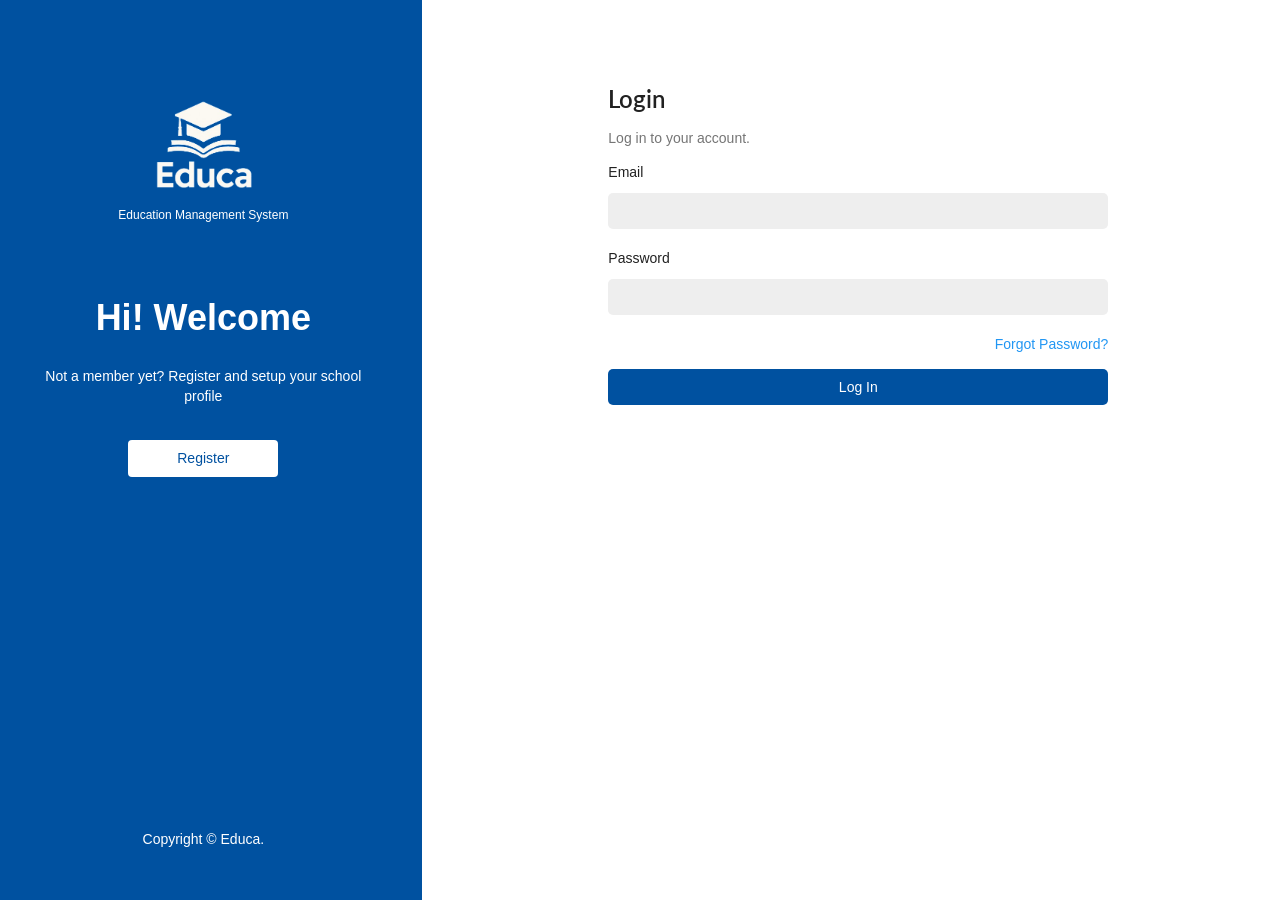
==== login/index.html @ f5a35477 "a" ====
<!DOCTYPE html>
<html lang="en">
<head>
    <meta charset="UTF-8">
    <link rel="shortcut icon" href="/static/logos/logo.png" />
    <link rel="shortcut" href="/static/logos/logo.png" />
    <meta name="viewport" content="width=device-width, initial-scale=1.0">
    <link rel="stylesheet" type="text/css" href="/static/css/bootstrap.min.css">
    <link rel="stylesheet" type="text/css" href="/static/css/fontawesome.css">
    <link rel="stylesheet" type="text/css" href="/static/css/rigan.css">
    <link rel="stylesheet" type="text/css" href="/static/themes/w-theme-blue.css">
    <link rel="stylesheet" type="text/css" href="/dist/semantic.min.css">
    <link rel="stylesheet" type="text/css" href="/static/css/sweetalert.min.css">
    <link rel="stylesheet" href="/static/css/owl.carousel.min.css">
    <link rel="stylesheet" type="text/css" href="/static/css/toastify.min.css">
    <link rel="stylesheet" type="text/css" href="/static/css/login.css">

    <script src="/static/js/jquery.min.js"></script>
    <script src="/static/module/swif.js"></script>
    <script src="/static/module/educa-sdk.js"></script>
    <script src="/static/js/bootstrap.min.js"></script>
    <script src="/static/js/owl.carousel.min.js"></script>
    <script src="/static/js/toastify.min.js"></script>
    <script src="/static/js/sweetalert.min.js"></script>
    <script src="/dist/semantic.min.js"></script> 
    <title>Educa Admin - Login</title>

    <template id="login_page">
        <div class="row">
            <div class="carou col col-12 col-sm-12 col-md-5 col-lg-5 col-xl-4">
                
                <div class="carou-con">
                    <img class="logo-img" src="/static/logos/logo_trans_white.png" alt="" />
                    <div class="p w-small w-text-white">Education Management System</div>
                    <div class="carou-content h1">
                        Hi! Welcome
                    </div>

                    <p class="w-text-white">Not a member yet? Register and setup your school profile</p>
                    <a href="#signup">
                        <button class="reg-btn">Register</button>
                    </a>
                    <p class="copyright w-text-white w-bold">Copyright &copy; Educa.</p>
                </div>
            </div>
    
            <div class="login-page col col-12 col-sm-12 col-md-7 col-lg-7 col-xl-8">
                
                    <form class="item login-form">
                        
                        <h2 class="w-bold-x mt-3">Login</h2>
                        <p class="w-text-gray">Log in to your account.</p>
    
                        <div class="input-con">
                            <label for="username">Email</label>
                            <input type="email" id="email" placeholder="" required />
                        </div>
                        <div class="input-con">
                            <label for="password">Password</label>
                            <input type="password" id="password" placeholder="" required />
                        </div>
                        <a href="#" class="w-right w-text-blue mb-3">Forgot Password?</a>
                        <div class="input-con">
                            <input type="submit" value="Log In" />
                        </div>
                    </form>
    
            </div>
        </div>

        
    <script src="/static/js/login.js"></script>
    <script>
    </script>
    </template>

    <template id="register_page">
        <div class="row">
            <div class="carou col col-12 col-sm-12 col-md-5 col-lg-5 col-xl-4">
                
                <div class="carou-con">
                    <img class="logo-img" src="/static/logos/logo_trans_white.png" alt="" />
                    <div class="p w-small w-text-white">Education Management System</div>
                    <div class="carou-content h1">
                        Hi! Welcome
                    </div>

                    <p class="w-text-white">Already a member? Login to your school portal</p>
                    <a href="/login/">
                        <button class="reg-btn">Login</button>
                    </a>
                    <p class="copyright w-text-white w-bold">Copyright &copy; Educa.</p>
                </div>
            </div>
    
            <div class="login-page col col-12 col-sm-12 col-md-7 col-lg-7 col-xl-8">
                
                    <form id="setupForm" class="item">
                        <h2 class="w-bold-x mt-3">Account Setup</h2>
                        <p class="w-text-gray">Create A New Account.</p>

                        <div class="steps">
                            <span class="circle active">1</span>
                            <span class="circle">2</span>
                            <span class="circle">3</span>
                            <span class="circle">4</span>
                            <span class="circle">5</span>
                            <span class="circle">6</span>
                            <div class="progress-bar">
                              <span class="indicator"></span>
                            </div>
                        </div>

                        <section class="group-one" id="one">

                            <h3>1. Basic School Information</h3><br>

                            <div class="cus-form-control">
                                <label for="name">
                                    School Name
                                    <span style="color: red;">*</span>
                                </label>
                                <div class="form-upgrade">
                                    <input type="text" id="school_name" aria-required="true">
                                    <button class="upgrade-icon" id="verify-btn"><i class="fa fa-repeat"></i> Verify</button>
                                    <span id="name-error" class="error-message" role="alert"></span>
                                </div>
                                <div id="verify-name" class="mt-2 w-bold"></div>
                            </div>

                            <div class="cus-form-control">
                                <label for="idNum">
                                        School Email
                                        <span style="color: red;">*</span>
                                </label>
                                <input type="email" id="school_email" aria-required="true">
                                <span id="email-error" class="error-message" role="alert"></span>
                            </div>

                            <div class="cus-form-control">
                                <label for="email">
                                    Year Established
                                    <span style="color: red;">*</span>
                                </label>
                                <input type="number" id="year" aria-required="true" min="1000" max="9999">
                                <span id="year-error" class="error-message" role="alert"></span>
                            </div>

                            <div class="cus-form-control">
                                <label for="name">
                                    School Motto (Optional)
                                </label>
                                <input type="text" id="school_motto">
                            </div>

                        </section>

                        <section class="group-two" id="two">

                            <h3>2. Contact Information</h3><br>

                            <div class="cus-form-control">
                                <label for="name">
                                    School Address
                                    <span style="color: red;">*</span>
                                </label>
                                <input type="text" id="school_address" aria-required="true">
                                <span id="address-error" class="error-message" role="alert"></span>
                            </div>

                            <div class="cus-form-control">
                                <label for="name">
                                    Country
                                    <span style="color: red;">*</span>
                                </label>
                                <input type="text" id="country" aria-required="true" value="Nigeria" readonly>
                                <span id="country-error" class="error-message" role="alert"></span>
                            </div>

                            <div class="cus-form-control">
                                <label for="state">
                                    State
                                    <span style="color: red;">*</span>
                                </label>
                                <select id="state" aria-required="true">
                                    <option value="" selected>Select State</option>
                                    
                                </select>
                                <span id="state-error" class="error-message" role="alert"></span>
                            </div>

                            <div class="cus-form-control">
                                <label for="lga">
                                    L.G.A
                                    <span style="color: red;">*</span>
                                </label>
                                <select id="lga" aria-required="true">
                                    <option value="" selected>Select LGA</option>
                                    
                                </select>
                                <span id="slga-error" class="error-message" role="alert"></span>
                            </div>
                        </section>

                        <section class="group-three" id="three">

                            <h3>3. Session & Term Settings</h3><br>

                            <div class="cus-form-control">
                                <label for="name">
                                    Current Academic Session (Start Year - End Year)
                                    <span style="color: red;">*</span>
                                </label>
                                <input type="text" id="session" aria-required="true">
                                <span id="session-error" placeholder="e.g 2025-2026" class="error-message" role="alert"></span>
                            </div>

                            <div class="cus-form-control">
                                <label for="state">
                                    Current Term
                                    <span style="color: red;">*</span>
                                </label>
                                <select id="term" aria-required="true">
                                    <option value="" selected>Select Term</option>
                                    <option value="1">First Term</option>
                                    <option value="2">Second Term</option>
                                    <option value="3">Third Term</option>
                                    
                                </select>
                                <span id="term-error" class="error-message" role="alert"></span>
                            </div>

                            <div class="cus-form-control">
                                <label for="name">
                                    Term Start Date
                                    <span style="color: red;">*</span>
                                </label>
                                <input type="date" id="start_date" aria-required="true">
                                <span id="start-error" class="error-message" role="alert"></span>
                            </div>

                            <div class="cus-form-control">
                                <label for="name">
                                    Term End Date
                                    <span style="color: red;">*</span>
                                </label>
                                <input type="date" id="end_date" aria-required="true">
                                <span id="end-error" class="error-message" role="alert"></span>
                            </div>

                        </section>

                        <section class="group-four" id="four">

                            <h3>4. Administrator Information</h3><br>

                            <div class="cus-form-control">
                                <label for="name">
                                    First Name
                                    <span style="color: red;">*</span>
                                </label>
                                <input type="text" id="fname" aria-required="true">
                                <span id="fname-error" class="error-message" role="alert"></span>
                            </div>

                            <div class="cus-form-control">
                                <label for="name">
                                    Last Name
                                    <span style="color: red;">*</span>
                                </label>
                                <input type="text" id="lname" aria-required="true">
                                <span id="lname-error" class="error-message" role="alert"></span>
                            </div>

                            <div class="cus-form-control">
                                <label for="name">
                                    Phone Number
                                    <span style="color: red;">*</span>
                                </label>
                                <input type="tel" id="phone" aria-required="true">
                                <span id="phone-error" class="error-message" role="alert"></span>
                            </div>

                        </section>

                        <section class="group-five" id="five">

                            <h3>5. Login Details</h3><br>

                            <div class="cus-form-control">
                                <label for="name">
                                    Email
                                    <span style="color: red;">*</span>
                                </label>
                                <div class="form-upgrade">
                                    <input type="email" id="email" aria-required="true">
                                    <button class="upgrade-icon" id="otp-btn"><i class="fa fa-repeat"></i> Get Code</button>
                                    <span id="user-error" class="error-message" role="alert"></span>
                                </div>
                                <div id="verify-code" class="mt-2 w-bold"></div>
                            </div>

                            <div class="cus-form-control">
                                <label for="name">
                                    OTP Code
                                    <span style="color: red;">*</span>
                                </label>
                                <input type="text" id="code" aria-required="true">
                                <span id="code-error" class="error-message" role="alert"></span>
                            </div>

                            <div class="cus-form-control">
                                <label for="name">
                                    Password
                                    <span style="color: red;">*</span>
                                </label>
                                <div class="form-upgrade">
                                    <input type="password" id="password" aria-required="true" minlength="8">
                                    <button class="upgrade-icon" id="pass-btn"><i class="fa fa-eye"></i></button>
                                    <span id="pass-error" class="error-message" role="alert"></span>
                                </div>
                            </div>

                            <div class="cus-form-control">
                                <input type="checkbox" name="terms" id="terms" aria-required="true">
                                <label for="terms">
                                    &nbsp;&nbsp;I agree to the terms and conditions
                                    <span style="color: red;">*</span>
                                </label>
                                <span id="terms-error" class="error-message" role="alert"></span>
                            </div>
                        </section>

                        <section class="group-six" id="six" aria-label="Form Summary">
                            
                            <h3>6. Summary Details</h3><br>

                            <fieldset>
                                <legend>Basic School Information</legend>

                                <div class="summary-section">
                                    <p>School Name: </p>
                                    <p id="name-val"></p>
                                </div>
                                <div class="summary-section">
                                    <p>School Email: </p>
                                    <p id="email-val"></p>
                                </div>
                                <div class="summary-section">
                                    <p>Motto: </p>
                                    <p id="motto-val"></p>
                                </div>
                                <div class="summary-section">
                                    <p>Year Established: </p>
                                    <p id="year-val"></p>
                                </div>
                            </fieldset>

                            <fieldset>
                                <legend>Contact Information</legend>

                                <div class="summary-section">
                                    <p>School Address: </p>
                                    <p id="address-val"></p>
                                </div>
                                <div class="summary-section">
                                    <p>Country: </p>
                                    <p id="country-val"></p>
                                </div>
                                <div class="summary-section">
                                    <p>State: </p>
                                    <p id="state-val"></p>
                                </div>
                                <div class="summary-section">
                                    <p>LGA: </p>
                                    <p id="lga-val"></p>
                                </div>
                            </fieldset>

                            <fieldset>
                                <legend>Administrator Information</legend>

                                <div class="summary-section">
                                    <p>Full Name: </p>
                                    <p id="fname-val"></p>
                                </div>
                                <div class="summary-section">
                                    <p>Phone Number: </p>
                                    <p id="phone-val"></p>
                                </div>
                                <div class="summary-section">
                                    <p>Email: </p>
                                    <p id="user-val"></p>
                                </div>
                                <div class="summary-section">
                                    <p>Password: </p>
                                    <p>***************</p>
                                </div>
                            </fieldset>

                
                            <button id="btn" type="submit">Confirm and Submit</button>
                        </section>
                        
                        <div class="arrows">
                            <button class="nav-group" id="navLeft" type="button" aria-label="Previous step">
                                Previous
                            </button>
                            <span id="stepInfo" role="status" aria-live="polite"></span>
                            <button class="nav-group" id="navRight" type="button" aria-label="Next step">
                                Next
                            </button>
                        </div>
                
                    </form>
    
            </div>
        </div>

        
    <script src="/static/js/signup.js"></script>
    <script>
        $("#verify-btn").click(function(e) {
            e.preventDefault();
            checkSchoolName()
        })
        $("#otp-btn").click(function(e) {
            e.preventDefault();
            getOTP()
        })
    </script>
    </template>

    <template route="/">
        <?use-template: "login_page"?>
      </template>
      <template route="/signup">
        <?use-template: "register_page"?>
      </template>

    <script>
        var on = XJSX.event.on,
        emit = XJSX.event.emit;
        emit("hashchange");
        </script>
</head>
<body>
    <div class="page-load">
        <div class="loader"></div>
        <div class="w-block h6 mt-3 w-center" id="loader-text">
          
        </div>
      </div>


    <script src="/static/js/functions.js"></script>

    <?on: "hashchange"?>

<?eval:
"var hash=location.hash
hash=hash.replace(/^\/?#\/?|^/img,'/')
var page=document.querySelector(`template[route='${hash}']`)||'404';"?>

<?use-template: page?>
<?end?>
    


    
    
</body>
</html>
---- static/css/rigan.css ----
﻿/* whizzy.css 2.07 July 2022 by Hassan whizzyDoc */
 
/* Contains stylings on:
1. layouts (line 25)
2. link styling (line 43)
3. text formatting (line 52)
4. input types and button styling (line 99)

*/
html {
    box-sizing:border-box
}
*, *:before, *:after {
    box-sizing:inherit
}

html {
    -ms-text-size-adjust:100%;
    -webkit-text-size-adjust:100%
}
body {
    margin:0
}

/* Layouts */
article, aside, details, figcaption, figure, footer, header,  main, menu, nav, section, summary {
    display:block
}
audio, canvas, progress, video {
    display:inline-block
}
progress {
    vertical-align:baseline
}
audio:not([controls]) {
    display:none;
    height:0
}
[hidden], template {
    display:none
}

/* Link Styling */
a {
    background-color:transparent;
    -webkit-text-decoration-skip:objects
}
a:active, a:hover {
    outline-width:0
}

/* Text Formatting */
abbr[title] {
    border-bottom:none;
    text-decoration:underline;
    text-decoration:underline dotted
}
dfn {
    font-style:italic
}
mark {
    background:#ff0;
    color:#000
}
small {
    font-size:80%
}
sub, sup {
    font-size:75%;
    line-height:0;
    position:relative;
    vertical-align:baseline
}
sub {
    bottom:-0.25em
}
sup {
    top:-0.5em
}
figure {
    margin:1em 40px
}
img {
    border-style:none
} 
svg:not(:root) {
    overflow:hidden
}
code, kbd, pre, samp {
    font-family:monospace, monospace;
    font-size:1em
}
hr {
    box-sizing:content-box;
    height:0;
    overflow:visible
}

/* Input types and Button Styling */
button, input, select, textarea {
    font:inherit;
    margin:0;
}
optgroup {
    font-weight:bold;
}
button, input{
    overflow:visible;
}
button, select {
    text-transform:none;
}
button,html[type=button],[type=reset],[type=submit] {
    -webkit-appearance:button;
}
button::-moz-focus-inner, [type=button]::-moz-focus-inner, [type=reset]::-moz-focus-inner, [type=submit]::-moz-focus-inner {
    border-style:none;
    padding:0
}
button:-moz-focusring, [type=button]:-moz-focusring, [type=reset]:-moz-focusring, [type=submit]:-moz-focusring {
    outline:1px dotted ButtonText;
}
fieldset {
    border:1px solid #c0c0c0;
    margin:0 2px;
    padding:.35em .625em .75em
}
legend {
    color:inherit;
    display:table;
    max-width:100%;
    padding:0;
    white-space:normal
}
textarea {
    overflow:auto
}
[type=checkbox],[type=radio] {
    padding:0
}
[type=number]::-webkit-inner-spin-button,[type=number]::-webkit-outer-spin-button {
    height:auto
}
[type=search] {
    -webkit-appearance:textfield;
    outline-offset:-2px
}
[type=search]::-webkit-search-cancel-button,[type=search]::-webkit-search-decoration {
    -webkit-appearance:none
}
::-webkit-input-placeholder {
    color:inherit;
    opacity:0.54
}
::-webkit-file-upload-button {
    -webkit-appearance:button;
    font:inherit
}

html, body {
    font-family:Verdana,sans-serif;
    font-size:15px;
    line-height:1.5
}
html {
    overflow-x:hidden
}

/* Header Stylings */
h1,h2,h3,h4,h5,h6,.w-slim,.w-wide {
    font-family:"Segoe UI",Arial,sans-serif;
}
h1, .h1 {
    font-size:36px
}
h2, .h2 {
    font-size:30px
}
h3, .h3 {
    font-size:24px
}
h4, h4 {
    font-size:20px
}
h5 {
    font-size:18px
}
h6 {
    font-size:16px
}
.w-serif {
    font-family:"Times New Roman",Times,serif;
}
.w-bold {
    font-weight: 500;
}
.w-bold-x {
    font-weight: 600;
}
.w-bold-xx {
    font-weight: 800;
}
h1, h2, h3, h4, h5, h6 {
    font-weight:400;
    margin:10px 0
}
.w-wide {
    letter-spacing:4px
}
.w-wide-x {
    letter-spacing:8px;
}
.w-wide-xx {
    letter-spacing:12px;
}
.w-wide-xxx {
    letter-spacing:20px;
}

h1 a, h2 a, h3 a, h4 a, h5 a, h6 a {
    font-weight:inherit;
}
hr {
    border:0;
    border-top:1px solid #eee;
    margin:20px 0
}

/* for images */
img {
    margin-bottom:-5px
}
a {
    color:inherit
}
.w-image {
    max-width:100%;
    height:auto;
}

/* for tables */
.w-table, .w-table-all {
    border-collapse:collapse;
    border-spacing:0;
    width:100%;
    display:table;
}
.w-table-all {
    border:1px solid #ccc;
}
.w-bordered tr, .w-table-all tr {
    border-bottom:1px solid #ddd;
}
.w-striped tbody tr:nth-child(even) {
    background-color:#f1f1f1;
}
.w-table-all tr:nth-child(odd) {
    background-color:#fff;
}
.w-table-all tr:nth-child(even) {
    background-color:#f1f1f1;
}
.w-hoverable tbody tr:hover, .w-ul.w-hoverable li:hover {
    background-color:#ccc;
}
.w-centered tr th, .w-centered tr td {
    text-align:center;
}
.w-table td,  .w-table th, .w-table-all td, .w-table-all th {
    padding:8px 8px;
    display:table-cell;
    text-align:left;
    vertical-align:top;
}
.w-table th:first-child, .w-table td:first-child, .w-table-all th:first-child, .w-table-all td:first-child {
    padding-left:16px;
}

/* Buttons Styling*/
.w-btn, .w-btn-block, .w-button {
    border:none;
    display:inline-block;
    outline:0;
    padding:6px 16px;
    vertical-align:middle;
    overflow:hidden;
    text-decoration:none!important;
    color:#fff;
    background-color:#000;
    text-align:center;
    cursor:pointer;
    white-space:nowrap;
}
.w-btn a {
    background: transparent;
}
.w-btn:hover, .w-btn-block:hover, .w-btn-floating:hover, .w-btn-floating-large:hover {
    box-shadow:0 8px 16px 0 rgba(0,0,0,0.2), 0 6px 20px 0 rgba(0,0,0,0.19);
}
.w-button {
    color:#000;
    background-color:#f1f1f1;
    padding:8px 16px
}
.w-button:hover {
    color:#000!important;
    background-color:#ccc!important;
}
.w-btn, .w-btn-floating, .w-btn-floating-large, .w-closenav, .w-opennav, .w-btn-block, .w-button {
    -webkit-touch-callout:none;
    -webkit-user-select:none;
    -khtml-user-select:none;
    -moz-user-select:none;
    -ms-user-select:none;
    user-select:none;
}   
.w-btn-floating, .w-btn-floating-large {
    display:inline-block;
    text-align:center;
    color:#fff;
    background-color:#000;
    position:relative;
    overflow:hidden;
    z-index:1;
    padding:0;
    border-radius:50%;
    cursor:pointer;
    font-size:24px
}
.w-btn-floating {
    width:40px;
    height:40px;
    line-height:40px;
}
.w-btn-floating-large {
    width:56px;
    height:56px;
    line-height:56px
}
.w-disabled, .w-btn:disabled, .w-button:disabled, .w-btn-floating:disabled, .w-btn-floating-large:disabled {
    cursor:not-allowed;
    opacity:0.3;
}
.w-disabled *, :disabled * {
    pointer-events:none;
}
.w-btn.w-disabled:hover, .w-btn-block.w-disabled:hover, .w-btn:disabled:hover, .w-btn-floating.w-disabled:hover,
.w-btn-floating:disabled:hover, .w-btn-floating-large.w-disabled:hover, .w-btn-floating-large:disabled:hover {
    box-shadow:none;
}
.w-btn-group .w-btn {
    float:left;
}
.w-btn-block {
    width:100%;
}
.w-btn-bar .w-btn {
    box-shadow:none;
    background-color:inherit;
    color:inherit;
    float:left;
}
.w-btn-bar .w-btn:hover {
    background-color:#ccc;
}

/* CSS Badge Styling */
.w-badge,.w-tag,.w-sign {
    background-color:#000;
    color:#fff;
    display:inline-block;
    padding-left:8px;
    padding-right:8px;
    text-align:center;
}
.w-badge {
    border-radius:50%;
}

/* list styling */
ul.w-ul {
    list-style-type:none;
    padding:0;
    margin:0;
}
ul.w-ul li {
    padding:8px 16px;
    border-bottom:1px solid #ddd;
}
ul.w-ul li:last-child {
    border-bottom:none;
}

/* CsS Tooltip Styling*/
.w-tooltip, .w-display-container {
    position:relative;
}
.w-tooltip .w-text {
    display:none;
}
.w-tooltip:hover .w-text{
    display:inline-block;
}

/* Navigation Bar Styling */
.w-navbar {
    list-style-type:none;
    margin:0;
    padding:0;
    overflow:hidden;
}
.w-navbar li {
    float:left;
}
.w-navbar li a, .w-navitem, .w-navbar li .w-btn, .w-navbar li .w-input {
    display:block;
    padding:8px 16px;
}
.w-navbar li .w-btn, .w-navbar li .w-input {
    border:none;
    outline:none;
    width:100%;
}
.w-navbar li a:hover {
    color:#000;
    background-color:#ccc;
}
.w-navbar .w-dropdown-hover, .w-navbar .w-dropdown-click {
    position:static;
}
.w-navbar .w-dropdown-hover:hover, .w-navbar .w-dropdown-hover:first-child, .w-navbar .w-dropdown-click:hover {
    background-color:#ccc;
    color:#000;
}
.w-navbar a, .w-topnav a, .w-sidenav a, .w-dropdown-content a, .w-accordion-content a, .w-dropnav a, .w-navblock a {
    text-decoration:none!important;
}
.w-navbar .w-opennav.w-right {
    float:right!important;
}
.w-topnav {
    padding:8px 8px;
    z-index:1;
}
.w-navblock .w-dropdown-hover:hover, .w-navblock .w-dropdown-hover:first-child, .w-navblock .w-dropdown-click:hover {
    background-color:#ccc;
    color:#000;
}
.w-navblock .w-dropdown-hover, .w-navblock .w-dropdown-click {
    width:100%;
}
.w-navblock .w-dropdown-hover .w-dropdown-content, .w-navblock .w-dropdown-click .w-dropdown-content {
    min-width:100%;
}
.w-topnav a {
    padding:0 8px;
    border-bottom:3px solid transparent;
    -webkit-transition:border-bottom .25s;
    transition:border-bottom .25s;
}
.w-topnav a:hover {
    border-bottom:3px solid #fff;
}
.w-topnav .w-dropdown-hover a {
    border-bottom:0;
}
.w-opennav, .w-closenav {
    color:inherit;
}
.w-opennav:hover, .w-closenav:hover {
    cursor:pointer;
    opacity:0.8;
}
.w-btn, .w-btn-floating, .w-dropnav a, .w-btn-floating-large, .w-btn-block, .w-navbar a, .w-navblock a, .w-sidenav a,
.w-pagination li a, .w-hoverable tbody tr, .w-hoverable li, .w-accordion-content a, .w-dropdown-content a, .w-dropdown-click:hover,
.w-dropdown-hover:hover, .w-opennav, .w-closenav, .w-closebtn, *[class*="w3-hover-"] {
    -webkit-transition:background-color .25s,
    color .15s,
    box-shadow .25s,
    opacity 0.25s,
    filter 0.25s,
    border 0.15s;
    transition:background-color .25s,
    color .15s,
    box-shadow .15s,
    opacity .25s,
    filter .25s,
    border .15s;
}
.w-ripple:active {
    opacity:0.5;
}
.w-ripple {
    -webkit-transition:opacity 0s;
    transition:opacity 0s;
}
.w-sidenav, .w-sidebar {
    height:100%;
    position:relative;
    overflow-y:scroll;
    overflow-x:hidden;
}
.w-sidenav a, .w-navblock a {
    padding:4px 2px 4px 16px;
}
.w-sidenav a:hover, .w-navblock a:hover {
    color:#000;
}
.w-sidenav a, .w-dropnav a, .w-navblock a {
    display:block;
}
.w-sidenav .w-dropdown-hover:hover, .w-sidenav .w-dropdown-hover:first-child, .w-sidenav .w-dropdown-click:hover,
.w-dropnav a:hover {
    background-color:#ccc;
    color:#000;
}
.w-sidenav .w-dropdown-hover, .w-sidenav .w-dropdown-click, .w-bar-block .w-dropdown-hover, 
.w-bar-block .w-dropdown-click {
    width:100%;
}
.w-sidenav .w-dropdown-hover .w-dropdown-content, .w-sidenav .w-dropdown-click .w-dropdown-content,
.w-bar-block .w-dropdown-hover .w-dropdown-content, .w-bar-block .w-dropdown-click .w-dropdown-content {
    min-width:100%;
}
.w-bar-block .w-dropdown-hover .w-button,.w-bar-block .w-dropdown-click .w-button {
    width:100%;
    text-align:left;
    background-color:inherit;
    color:inherit;
    padding:8px 16px;
}
.w-main, #main {
    transition:margin-left .4s;
}

/* CSS Modal Styling */
.w-modal {
    z-index:3;
    display:block;
    padding-top:100px;
    position:fixed;
    left:0;
    top:0;
    width:100%;
    height:100%;
    overflow:auto;
    background-color:rgb(0,0,0);
    background-color:rgba(0,0,0,0.4);
}
.w-modal-content {
    margin:auto;
    background-color:#fff;
    position:relative;
    padding:0;
    outline:0;
    width:600px;
}
.w-closebtn {
    text-decoration:none;
    float:right;
    font-size:24px;
    font-weight:bold;
    color:inherit;
}
.w-closebtn:hover, .w-closebtn:focus {
    color:#000;
    text-decoration:none;
    cursor:pointer;
}

/* CSS Pagination Stylings */
.w-pagination {
    display:inline-block;
    padding:0;
    margin:0;
}
.w-pagination li {
    display:inline;
}
.w-pagination li a {
    text-decoration:none;
    color:#000;
    float:left;
    padding:8px 16px;
}
.w-pagination li a:hover {
    background-color:#ccc;
}

/* CSS Input Group Stylings */
.w-input-group, .w-group {
    margin-top:24px;
    margin-bottom:24px;
}
.w-input {
    padding:8px;
    display:block;
    border:none;
    border-bottom:1px solid #808080;
    width:100%;
}
.w-label {
    color:#0421c4;
}
.w-input:not(:valid)~.w3-validate {
    color:#f44336;
}
.w-select {
    padding:9px 0;
    width:100%;
    color:#000;
    border:1px solid transparent;
    border-bottom:1px solid #009688;
}
.w-select select:focus {
    color:#000;
    border:1px solid #009688;
}
.w-select option[disabled] {
    color:#009688;
}
.w-dropdown-click, .w-dropdown-hover {
    position:relative;
    display:inline-block;
    cursor:pointer;
}
.w-dropdown-hover:hover .w-dropdown-content{
    display:block;
    z-index:1;
}
.w-dropdown-hover:first-child, .w-dropdown-click:hover {
    background-color:#ccc;
    color:#000;
}
.w-dropdown-hover:hover > .w-button:first-child, .w-dropdown-click:hover > .w-button:first-child {
    background-color:#ccc;
    color:#000;
}
.w-dropdown-content {
    cursor:auto;
    color:#000;
    background-color:#fff;
    display:none;
    position:absolute;
    min-width:160px;
    margin:0;
    padding:0
}
.w-dropdown-content a{
    padding:6px 16px;
    display:block;
}
.w-dropdown-content a:hover {
    background-color:#ccc;
}

/* CSS Accordion Styling */
.w-accordion {
    width:100%;
    cursor:pointer;
}
.w-accordion-content {
    cursor:auto;
    display:none;
    position:relative;
    width:100%;
    margin:0;
    padding:0;
}
.w-accordion-content a {
    padding:6px 16px;
    display:block;
}
.w-accordion-content a:hover {
    background-color:#ccc;
}

/* CSS Progress Bar */
.w-progress-container {
    width:100%;
    height:1.5em;
    position:relative;
    background-color:#f1f1f1;
}
.w-progressbar {
    background-color:#757575;
    height:100%;
    position:absolute;
    line-height:inherit;
}

/* CSS Checkbox validation styling */
input[type=checkbox].w-check, input[type=radio].w-radio {
    width:24px;
    height:24px;
    position:relative;
    top:6px;
}
input[type=checkbox].w-check:checked+.w-validate, input[type=radio].w-radio:checked+.w-validate {
    color:#009688;
} 
input[type=checkbox].w-check:disabled+.w-validate, input[type=radio].w-radio:disabled+.w-validate {
    color:#aaa;
}

/* CSs Bar Styling */
.w-bar {
    width:100%;
    overflow:hidden;
}
.w-center .w-bar {
    display:inline-block;
    width:auto
}
.w-bar .w-bar-item {
    padding:16px 24px;
    float:left;
    background-color:inherit;
    color:inherit;
    width:auto;
    border:none;
    outline:none;
    display:block;
}
.w-bar .w-dropdown-hover, .w-bar .w-dropdown-click{
    position:static;
    float:left;
}
.w-bar .w-button {
    background-color:inherit;
    color:inherit;
    white-space:normal;
}
.w-bar-block .w-bar-item {
    width:100%;
    display:block;
    padding:8px 16px;
    text-align:left;
    background-color:inherit;
    color:inherit;
    border:none;
    outline:none;
    white-space:normal;
    float:none;
}
.w-bar-block.w-center .w-bar-item {
    text-align:center;
}
.w-block {
    display:block;
    width:100%;
}

/* CSS Responsive Layout Design */
[class*="col-"] {
    float: left;
 }
 .row::after {
    content: "";
    display: block;
    clear: both;
 }
 .column {
    display: flex;
    flex-direction: column;
 }
@media only screen and (max-width: 600px) {
    .col-sm-1 { width: 8.33333333% }
    .col-sm-2 { width: 16.66666667% }
    .col-sm-3 { width: 25% }
    .col-sm-4 { width: 33.33333333% }
    .col-sm-5 { width: 41.66666667% }
    .col-sm-6 { width: 50% }
    .col-sm-7 { width: 58.33333333% }
    .col-sm-8 { width: 66.66666667% }
    .col-sm-9 { width: 75% }
    .col-sm-10 { width: 83.33333333% }
    .col-sm-11 { width: 91.66666667% }
    .col-sm-12 { width: 100% }
}
 @media only screen and (max-width: 768px) {
    .col-md-1 { width: 8.33333333% }
    .col-md-2 { width: 16.66666667% }
    .col-md-3 { width: 25% }
    .col-md-4 { width: 33.33333333% }
    .col-md-5 { width: 41.66666667% }
    .col-md-6 { width: 50% }
    .col-md-7 { width: 58.33333333% }
    .col-md-8 { width: 66.66666667% }
    .col-md-9 { width: 75% }
    .col-md-10 { width: 83.33333333% }
    .col-md-11 { width: 91.66666667% }
    .col-md-12 { width: 100% }
 }
 @media only screen and (min-width: 768px) {
    .col-l-1 { width: 8.33333333% }
    .col-l-2 { width: 16.66666667% }
    .col-l-3 { width: 25% }
    .col-l-4 { width: 33.33333333% }
    .col-l-5 { width: 41.66666667% }
    .col-l-6 { width: 50% }
    .col-l-7 { width: 58.33333333% }
    .col-l-8 { width: 66.66666667% }
    .col-l-9 { width: 75% }
    .col-l-10 { width: 83.33333333% }
    .col-l-11 { width: 91.66666667% }
    .col-l-12 { width: 100% }
 }

.w-responsive {
    overflow-x:auto;
}
.w-container:after, .w-container:before, .w-panel:after, .w-panel:before, .w-row:after, .w-row:before,
.w-row-padding:after, .w-row-padding:before, .w-cell-row:before, .w-cell-row:after, .w-topnav:after,
.w-topnav:before, .w-clear:after, .w-clear:before, .w-btn-group:before, .w-btn-group:after,
.w-btn-bar:before, .w-btn-bar:after, .w-bar:before, .w-bar:after {
    content:"";
    display:table;
    clear:both;
}
.w-col, .w-half, .w-third, .w-twothird, .w-threequarter, .w-quarter {
    float:left;
    width:100%;
}
.w-col.s1 {width:8.33333%}
.w-col.s2 {width:16.66666%}
.w-col.s3 {width:24.99999%}
.w-col.s4 {width:33.33333%}
.w-col.s5 {width:41.66666%}
.w-col.s6 {width:49.99999%}
.w-col.s7 {width:58.33333%}
.w-col.s8 {width:66.66666%}
.w-col.s9 {width:74.99999%}
.w-col.s10 {width:83.33333%}
.w-col.s11 {width:91.66666%}
.w-col.s12, .w-half, .w-third, .w-twothird, .w-threequarter, .w-quarter {width:99.99999%}

@media (min-width:601px) {
.w-col.m1 {width:8.33333%}
.w-col.m2 {width:16.66666%}
.w-col.m3,.w-quarter {width:24.99999%}
.w-col.m4, .w-third {width:33.33333%}
.w-col.m5 {width:41.66666%}
.w-col.m6, .w-half {width:49.99999%}
.w-col.m7 {width:58.33333%}
.w-col.m8,.w-twothird {width:66.66666%}
.w3-col.m9,.w3-threequarter {width:74.99999%}
.w3-col.m10 {width:83.33333%}
.w3-col.m11 {width:91.66666%}
.w3-col.m12 {width:99.99999%}
}
@media (min-width:993px) {
.w-col.l1 {width:8.33333%}
.w-col.l2 {width:16.66666%}
.w-col.l3,.w-quarter {width:24.99999%}
.w-col.l4, .w-third {width:33.33333%}
.w-col.l5 {width:41.66666%}
.w-col.l6, .w-half {width:49.99999%}
.w-col.l7 {width:58.33333%}
.w-col.l8,.w-twothird {width:66.66666%}
.w-col.l9, .w-threequarter {width:74.99999%}
.w-col.l10 {width:83.33333%}
.w-col.l11 {width:91.66666%}
.w-col.l12 {width:99.99999%}
}
.w-content {
    max-width:980px;
    margin:auto;
}
.w-rest {
    overflow:hidden;
}
.w-layout-container, .w-cell-row {
    display:table;
    width:100%;
}
.w-layout-row {
    display:table-row;
}
.w-layout-cell, .w-layout-col, .w-cell {
    display:table-cell;
}
.w-layout-top, .w-cell-top {
    vertical-align:top;
}
.w-layout-middle, .w-cell-middle {
    vertical-align:middle;
}
.w-layout-bottom, .w-cell-bottom {
    vertical-align:bottom;
}

/* CSS Hide/Show Elements */
.w-hide {
    display:none!important;
}
.w-show-block, .w-show, .w-block {
    display:block!important;
}
.w-show-inline-block {
    display:inline-block!important;
}

/* Responsive CSS Modal Nav Styling */
@media (max-width:600px) {
    .w-modal-content {
        margin:0 10px;
        width:auto!important;
    }
    .w-modal {
        padding-top:30px;
    }
    .w-topnav a{
        display:block;
    }
    .w-navbar li:not(.w-opennav) {
        float:none; width:100%!important;
    }
    .w-navbar li.w-right {
        float:none!important;
    }
    .w-topnav .w-dropdown-hover .w-dropdown-content, .w-navbar .w-dropdown-click .w-dropdown-content,
    .w-navbar .w-dropdown-hover .w-dropdown-content, .w-dropdown-hover.w-mobile .w-dropdown-content,
    .w-dropdown-click.w-mobile .w-dropdown-content {
        position:relative;
    }	
    .w-topnav, .w-navbar {
        text-align:center;
    }
    .w-hide-small {
        display:none!important;
    }
    .w-layout-col, .w-mobile {
        display:block;
        width:100%!important;
    }
    .w-bar-item.w-mobile, .w-dropdown-hover.w-mobile, .w-dropdown-click.w-mobile {
        text-align:center;
    }
    .w-dropdown-hover.w-mobile, .w-dropdown-hover.w-mobile .w-btn, .w-dropdown-hover.w-mobile .w-button,
    .w-dropdown-click.w-mobile, .w-dropdown-click.w-mobile .w-btn, .w-dropdown-click.w-mobile .w-button {
        width:100%;
    }
}
@media (max-width:768px) {
    .w-modal-content {width:500px}
    .w-modal {padding-top:50px}
}
@media (min-width:993px) {
    .w-modal-content {width:900px}
    .w-hide-large {display:none!important}
    .w-sidenav.w-collapse, .w-sidebar.w-collapse {display:block!important}
}
@media (max-width:992px) and (min-width:601px) {
    .w-hide-medium {display:none!important}
}
@media (max-width:992px) {
    .w-sidenav.w-collapse, .w-sidebar.w-collapse {display:none}
    .w-main {
        margin-left:0!important;
        margin-right:0!important
    }
}

/* CSS Position Styling */
.w-top, .w-bottom {
    position:fixed;
    width:100%;
    z-index:1;
}
.w-sticky-top, .w-sticky-bottom {
    position: sticky;
    position:-webkit-sticky;
    z-index:500;
}
.w-sticky-top {top:0;}
.w-top {top:0;}
.w-bottom {bottom:0;}
.w-overlay {
    position:fixed;
    width:100%;
    height:100%;
    top:0;
    left:0;
    right:0;
    bottom:0;
    background-color:rgba(0,0,0,0.5);
    z-index:1000;
}
.w-left {float:left!important;}
.w-right {float:right!important;}

/* CSS Size Styling */
.w-tiny {font-size:10px!important;}
.w-small {font-size:12px!important;}
.w-medium {font-size:15px!important;}
.w-large {font-size:18px!important;}
.w-xlarge {font-size:24px!important;}
.w-xxlarge {font-size:36px!important}
.w-xxxlarge {font-size:48px!important;}
.w-jumbo {font-size:64px!important;}

/* CSS Align & Display */
.w-vertical {
    word-break:break-all;
    line-height:1;
    text-align:center;
    width:0.6em;
}
.w-left-align {
    text-align:left!important;
}
.w-right-align {
    text-align:right!important;
}
.w-justify {
    text-align:justify!important;
}
.w-center {
    text-align:center!important;
}
.w-display-topleft {
    position:absolute;
    left:0;
    top:0;
}
.w-display-topright {
    position:absolute;
    right:0;
    top:0;
}
.w-display-bottomleft {
    position:absolute;
    left:0;
    bottom:0;
}
.w-display-bottomright {
    position:absolute;
    right:0;
    bottom:0;
}
.w-display-middle {
    position:absolute;
    top:50%;
    left:50%;
    transform:translate(-50%,-50%);
    -ms-transform:translate(-50%,-50%);
}
.w-display-left {
    position:absolute;
    top:50%;
    left:0%;
    transform:translate(0%,-50%);
    -ms-transform:translate(-0%,-50%);
}
.w-display-right {
    position:absolute;
    top:50%;
    right:0%;
    transform:translate(0%,-50%);
    -ms-transform:translate(0%,-50%);
}
.w-display-topmiddle {
    position:absolute;
    left:50%;
    top:0;
    transform:translate(-50%,0%);
    -ms-transform:translate(-50%,0%);
}
.w-display-bottommiddle {
    position:absolute;
    left:50%;
    bottom:0;
    transform:translate(-50%,0%);
    -ms-transform:translate(-50%,0%);
}
.w-display-container:hover .w3-display-hover {
    display:block;
}
.w-display-container:hover span.w-display-hover {
    display:inline-block;
}
.w-display-hover {
    display:none;
}
.w-display-position {
    position:absolute;
}

/* CSS Flex Display */
.w-flex, .w-flex-wrap, .w-flex-around, .w-flex-between {
    display: flex;
    width:100%;
    position:relative;
}
.w-flex .w-flex-item, .w-flex-wrap .w-flex-item {
    position:relative;
}
.w-flex-wrap {
    flex-wrap: wrap;
}
.w-flex-around {
    justify-content:space-around;
}
.w-flex-center {
    justify-content:center;
}
.w-flex-start {
    justify-content:flex-start;
}
.w-flex-end {
    justify-content:flex-end;
}
.w-flex-between {
    justify-content:space-between;
}
.w-align-start {align-items:flex-start;}
.w-align-end {align-items:flex-end;}
.w-align-center {align-items:center;}


/* CSS Rounded Corners & Shapes */
.w-circle {border-radius:50%!important;}
.w-round-small {border-radius:2px!important}
.w-round, .w-round-medium {border-radius:4px!important}
.w-round-large {border-radius:8px!important}
.w-round-xlarge {border-radius:16px!important}
.w-round-xxlarge {border-radius:32px!important}
.w-round-jumbo {border-radius:64px!important}

/*CSS Border Styling*/
.w-border-0 {border:0!important}
.w-border {border:1px solid #ccc!important}
.w-border-top {border-top:1px solid #ccc!important}
.w-border-bottom {border-bottom:1px solid #ccc!important}
.w-border-left {border-left:1px solid #ccc!important}
.w-border-right {border-right:1px solid #ccc!important}

/* CSS Margin Styling */
.w-margin {margin:16px!important}
.w-margin-0 {margin:0!important}
.w-margin-top {margin-top:16px!important}
.w-margin-bottom {margin-bottom:16px!important}
.w-margin-left {margin-left:8px!important}
.w-margin-right {margin-right:8px!important}
.w-section {
    margin-top:16px!important;
    margin-bottom:16px!important;
}

/* CSS Padding Styling */
.w-padding-tiny {padding:2px 4px!important}
.w-padding-small {padding:4px 8px!important}
.w-padding-medium, .w-padding, .w-form {padding:8px 16px!important}
.w-padding-large {padding:12px 24px!important}
.w-padding-xlarge {padding:16px 32px!important}
.w3-padding-xxlarge{padding:24px 48px!important}.w3-padding-jumbo{padding:32px 64px!important}
.w-padding-4 {
    padding-top:4px!important;
    padding-bottom:4px!important;
}
.w-padding-8 {
    padding-top:8px!important;
    padding-bottom:8px!important;
}
.w-padding-12 {
    padding-top:12px!important;
    padding-bottom:12px!important;
}
.w-padding-16 {
    padding-top:16px!important;
    padding-bottom:16px!important;
}
.w-padding-24 {
    padding-top:24px!important;
    padding-bottom:24px!important
}
.w-padding-32{
    padding-top:32px!important;
    padding-bottom:32px!important
}
.w-padding-48{padding-top:48px!important;padding-bottom:48px!important}
.w-padding-64{padding-top:64px!important;padding-bottom:64px!important}
.w-padding-128{padding-top:128px!important;padding-bottom:128px!important}
.w-padding-0{padding:0!important}
.w-padding-top {padding-top:8px!important}
.w-padding-bottom {padding-bottom:8px!important}
.w-padding-left {padding-left:16px!important}
.w-padding-right {padding-right:16px!important}
.w-topbar {border-top:6px solid #ccc!important}
.w-bottombar {border-bottom:6px solid #ccc!important}
.w-leftbar {border-left:6px solid #ccc!important}
.w-rightbar {border-right:6px solid #ccc!important}
.w-row-padding, .w-row-padding>.w-half, .w-row-padding>.w-third, .w-row-padding>.w-twothird,
.w-row-padding>.w-threequarter,.w-row-padding>.w-quarter,.w-row-padding>.w-col {
    padding:0 8px;
}

/*CSS Panel & Cards */
.w-container {padding:0.01em 16px}
.w-panel {
    padding:0.01em 16px;
    margin-top:16px!important;
    margin-bottom:16px!important
}
.w-example {
    background-color:#f1f1f1;
    padding:0.01em 16px
}
.w-code, .w-codespan {
    font-family:Consolas,"courier new";
    font-size:16px
}
.w-code {
    line-height:1.4;
    width:auto;
    background-color:#fff;
    padding:8px 12px;
    border-left:4px solid #4CAF50;
    word-wrap:break-word
}
.w-codespan {
    color:crimson;
    background-color:#f1f1f1;
    padding-left:4px;
    padding-right:4px;
    font-size:110%;
}
.w-example, .w-code {margin:20px 0}
.w-card, .w-card-2, .w-example {
    box-shadow:0 2px 4px 0 rgba(0,0,0,0.16), 0 2px 10px 0 rgba(0,0,0,0.12)!important;
}
.w-card-4, .w-hover-shadow:hover {
    box-shadow:0 4px 8px 0 rgba(0,0,0,0.2), 0 6px 20px 0 rgba(0,0,0,0.19)!important;
}
.w-card-8 {
    box-shadow:0 8px 16px 0 rgba(0,0,0,0.2), 0 6px 20px 0 rgba(0,0,0,0.19)!important;
}
.w-card-12 {
    box-shadow:0 12px 16px 0 rgba(0,0,0,0.24), 0 17px 50px 0 rgba(0,0,0,0.19)!important;
}
.w-card-16 {
    box-shadow:0 16px 24px 0 rgba(0,0,0,0.22), 0 25px 55px 0 rgba(0,0,0,0.21)!important;
}
.w-card-24 {
    box-shadow:0 24px 24px 0 rgba(0,0,0,0.2), 0 40px 77px 0 rgba(0,0,0,0.22)!important;
}

/*CSS Animation Styling */
.w-spin {
    animation:w-spin .5s linear;
    -webkit-animation:w-spin .5s linear;
}
@-webkit-keyframes w-spin {
    0% {
        -webkit-transform:rotate(0deg);
        transform:rotate(0deg);
    }
    100% {
        -webkit-transform:rotate(180deg);
        transform:rotate(180deg);
    }
}
@keyframes w-spin {
    0% {
        -webkit-transform:rotate(0deg);
        transform:rotate(0deg)
    }
    100% {
        -webkit-transform:rotate(180deg);
        transform:rotate(180deg)
    }
}
.w-animate-fading {
    -webkit-animation:fading 6s infinite;
    animation:fading 6s infinite;
}
@-webkit-keyframes fading {
    0% {opacity:0}
    50% {opacity:1}
    100% {opacity:0}
}
@keyframes fading {
    0% {opacity:0}
    50% {opacity:1}
    100% {opacity:0}
}
.w-animate-opacity {
    -webkit-animation:opac 1s;
    animation:opac 1s;
}
@-webkit-keyframes opac {
    from {opacity:0}
    to{opacity:1}
}
@keyframes opac {
    from{opacity:0}
    to{opacity:1}
}
.w-animate-top {
    position:relative;
    -webkit-animation:animatetop 0.5s;
    animation:animatetop 0.5s;
}
@-webkit-keyframes animatetop {
    from {top:-300px; opacity:0;} 
    to {top:0; opacity:1}
}
@keyframes animatetop {
    from {top:-300px; opacity:0}
    to {top:0; opacity:1;}
}
.w-animate-left {
    position:relative;
    -webkit-animation:animateleft 0.5s;
    animation:animateleft 0.5s;
}
@-webkit-keyframes animateleft {
    from {left:-300px; opacity:0}
    to {left:0; opacity:1}
}
@keyframes animateleft {
    from {left:-300px; opacity:0}
    to {left:0; opacity:1}
}
.w-animate-right {
    position:relative;
    -webkit-animation:animateright 0.5s;
    animation:animateright 0.5s;
}
@-webkit-keyframes animateright {
    from {right:-300px; opacity:0}
    to{right:0; opacity:1}
 }
@keyframes animateright {
    from {right:-300px; opacity:0}
    to {right:0; opacity:1}
}
.w-animate-bottom {
    position:relative;
    -webkit-animation:animatebottom 0.5s;
    animation:animatebottom 0.5s;
}
@-webkit-keyframes animatebottom {
    from {bottom:-300px; opacity:0}
    to {bottom:0px; opacity:1}
}
@keyframes animatebottom {
    from {bottom:-300px; opacity:0;
    }
    to {bottom:0; opacity:1;
    }
}
.w-animate-zoom {
    -webkit-animation:animatezoom 0.6s;
    animation:animatezoom 0.6s;
}
@-webkit-keyframes animatezoom {
    from {-webkit-transform:scale(0)}
    to{-webkit-transform:scale(1)}
}
@keyframes animatezoom {
    from {transform:scale(0)}
    to{transform:scale(1)}
}
.w-animate-input {
    -webkit-transition:width 0.4s ease-in-out;
    transition:width 0.4s ease-in-out;
}
.w-animate-input:focus {width:100%!important}

/* CSS Opacity and Grayscale*/
.w-opacity, .w-hover-opacity:hover {
    opacity:0.60;
    -webkit-backface-visibility:hidden;
}
.w-opacity-off, .w-hover-opacity-off:hover {
    opacity:1;
    -webkit-backface-visibility:hidden;
}
.w-opacity-max {
    opacity:0.25;
    -webkit-backface-visibility: hidden;
}
.w-opacity-min {
    opacity:0.75;
    -webkit-backface-visibility: hidden;
}
.w-greyscale-max, .w-grayscale-max, .w-hover-greyscale:hover, .w3-hover-grayscale:hover {
    -webkit-filter:grayscale(100%);
    filter:grayscale(100%);
}
.w-greyscale, .w-grayscale {
    -webkit-filter:grayscale(75%);
    filter:grayscale(75%);
}
.w-greyscale-min, .w-grayscale-min {
    -webkit-filter:grayscale(50%);
    filter:grayscale(50%);
}
.w-sepia {
    -webkit-filter:sepia(75%);
    filter:sepia(75%);
}
.w-sepia-max, .w-hover-sepia:hover {
    -webkit-filter:sepia(100%);
    filter:sepia(100%);
}
.w-sepia-min {
    -webkit-filter:sepia(50%);
    filter:sepia(50%);
}

/* CSS Text Shadow */
.w-text-shadow {text-shadow:1px 1px 0 #444}
.w-text-shadow-white{text-shadow:1px 1px 0 #ddd}
.w-transparent{background-color:transparent!important}
.w-hover-none:hover{box-shadow:none!important;background-color:transparent!important}

/* CSS Box Colors */
.w-amber,.w-hover-amber:hover{color:#000!important;background-color:#ffc107!important}
.w-aqua,.w-hover-aqua:hover{color:#000!important;background-color:#00ffff!important}
.w-blue,.w-hover-blue:hover{color:#fff!important;background-color:#2196F3!important}
.w-light-blue,.w-hover-light-blue:hover{color:#000!important;background-color:#87CEEB!important}
.w-brown,.w-hover-brown:hover{color:#fff!important;background-color:#795548!important}
.w-cyan,.w-hover-cyan:hover{color:#000!important;background-color:#00bcd4!important}
.w-blue-grey,.w-hover-blue-grey:hover,.w-blue-gray,.w-hover-blue-gray:hover{color:#fff!important;background-color:#607d8b!important}
.w-green,.w-hover-green:hover{color:#fff!important;background-color:#4CAF50!important}
.w-light-green,.w-hover-light-green:hover{color:#000!important;background-color:#8bc34a!important}
.w-indigo,.w-hover-indigo:hover{color:#fff!important;background-color:#3f51b5!important}
.w-khaki,.w-hover-khaki:hover{color:#000!important;background-color:#f0e68c!important}
.w-lime,.w-hover-lime:hover{color:#000!important;background-color:#cddc39!important}
.w-orange,.w-hover-orange:hover{color:#000!important;background-color:#ff9800!important}
.w-deep-orange,.w-hover-deep-orange:hover{color:#fff!important;background-color:#ff5722!important}
.w-pink,.w-hover-pink:hover{color:#fff!important;background-color:#e91e63!important}
.w-purple,.w-hover-purple:hover{color:#fff!important;background-color:#9c27b0!important}
.w-deep-purple,.w-hover-deep-purple:hover{color:#fff!important;background-color:#673ab7!important}
.w-red,.w-hover-red:hover{color:#fff!important;background-color:#f44336!important}
.w-sand,.w-hover-sand:hover{color:#000!important;background-color:#fdf5e6!important}
.w-teal,.w-hover-teal:hover{color:#fff!important;background-color:#009688!important}
.w-yellow,.w-hover-yellow:hover{color:#000!important;background-color:#ffeb3b!important}
.w-white,.w-hover-white:hover{color:#000!important;background-color:#fff!important}
.w-black,.w-hover-black:hover{color:#fff!important;background-color:#000!important}
.w-grey,.w-hover-grey:hover,.w-gray,.w-hover-gray:hover{color:#000!important;background-color:#9e9e9e!important}
.w-light-grey,.w-hover-light-grey:hover,.w-light-gray,.w-hover-light-gray:hover{color:#000!important;background-color:#f1f1f1!important}
.w-dark-grey,.w-hover-dark-grey:hover,.w-dark-gray,.w-hover-dark-gray:hover{color:#fff!important;background-color:#616161!important}
.w-pale-red,.w-hover-pale-red:hover{color:#000!important;background-color:#ffdddd!important}
.w-pale-green,.w-hover-pale-green:hover{color:#000!important;background-color:#ddffdd!important}
.w-pale-yellow,.w-hover-pale-yellow:hover{color:#000!important;background-color:#ffffcc!important}
.w-pale-blue,.w-hover-pale-blue:hover{color:#000!important;background-color:#ddffff!important}

/* CSS Text Colors */
.w-text-amber,.w-hover-text-amber:hover{color:#ffc107!important}
.w-text-aqua,.w-hover-text-aqua:hover{color:#00ffff!important}
.w-text-blue,.w-hover-text-blue:hover{color:#2196F3!important}
.w-text-light-blue,.w-hover-text-light-blue:hover{color:#87CEEB!important}
.w-text-brown,.w-hover-text-brown:hover{color:#795548!important}
.w-text-cyan,.w-hover-text-cyan:hover{color:#00bcd4!important}
.w-text-blue-grey,.w-hover-text-blue-grey:hover,.w-text-blue-gray,.w-hover-text-blue-gray:hover{color:#607d8b!important}
.w-text-green,.w-hover-text-green:hover{color:#4CAF50!important}
.w-text-light-green,.w-hover-text-light-green:hover{color:#8bc34a!important}
.w-text-indigo,.w-hover-text-indigo:hover{color:#3f51b5!important}
.w-text-khaki,.w-hover-text-khaki:hover{color:#b4aa50!important}
.w-text-lime,.w-hover-text-lime:hover{color:#cddc39!important}
.w-text-orange,.w-hover-text-orange:hover{color:#ff9800!important}
.w-text-deep-orange,.w-hover-text-deep-orange:hover{color:#ff5722!important}
.w-text-pink,.w-hover-text-pink:hover{color:#e91e63!important}
.w-text-purple,.w-hover-text-purple:hover{color:#9c27b0!important}
.w-text-deep-purple,.w-hover-text-deep-purple:hover{color:#673ab7!important}
.w-text-red,.w-hover-text-red:hover{color:#f44336!important}
.w-text-sand,.w-hover-text-sand:hover{color:#fdf5e6!important}
.w-text-teal,.w-hover-text-teal:hover{color:#009688!important}
.w-text-yellow,.w-hover-text-yellow:hover{color:#d2be0e!important}
.w-text-white,.w-hover-text-white:hover{color:#fff!important}
.w-text-black,.w-hover-text-black:hover{color:#000!important}
.w-text-grey,.w-hover-text-grey:hover,.w-text-gray,.w-hover-text-gray:hover{color:#757575!important}
.w-text-light-grey,.w-hover-text-light-grey:hover,.w-text-light-gray,.w-hover-text-light-gray:hover{color:#f1f1f1!important}
.w-text-dark-grey,.w-hover-text-dark-grey:hover,.w-text-dark-gray,.w-hover-text-dark-gray:hover{color:#3a3a3a!important}

/* CSS Border Colors */
.w-border-amber,.w-hover-border-amber:hover{border-color:#ffc107!important}
.w-border-aqua,.w-hover-border-aqua:hover{border-color:#00ffff!important}
.w-border-blue,.w-hover-border-blue:hover{border-color:#2196F3!important}
.w-border-light-blue,.w-hover-border-light-blue:hover{border-color:#87CEEB!important}
.w-border-brown,.w-hover-border-brown:hover{border-color:#795548!important}
.w-border-cyan,.w-hover-border-cyan:hover{border-color:#00bcd4!important}
.w-border-blue-grey,.w-hover-border-blue-grey:hover,.w-border-blue-gray,.w-hover-border-blue-gray:hover{border-color:#607d8b!important}
.w-border-green,.w-hover-border-green:hover{border-color:#4CAF50!important}
.w-border-light-green,.w-hover-border-light-green:hover{border-color:#8bc34a!important}
.w-border-indigo,.w-hover-border-indigo:hover{border-color:#3f51b5!important}
.w-border-khaki,.w-hover-border-khaki:hover{border-color:#f0e68c!important}
.w-border-lime,.w-hover-border-lime:hover{border-color:#cddc39!important}
.w-border-orange,.w-hover-border-orange:hover{border-color:#ff9800!important}
.w-border-deep-orange,.w-hover-border-deep-orange:hover{border-color:#ff5722!important}
.w-border-pink,.w-hover-border-pink:hover{border-color:#e91e63!important}
.w-border-purple,.w-hover-border-purple:hover{border-color:#9c27b0!important}
.w-border-deep-purple,.w-hover-border-deep-purple:hover{border-color:#673ab7!important}
.w-border-red,.w-hover-border-red:hover{border-color:#f44336!important}
.w-border-sand,.w-hover-border-sand:hover{border-color:#fdf5e6!important}
.w-border-teal,.w-hover-border-teal:hover{border-color:#009688!important}
.w-border-yellow,.w-hover-border-yellow:hover{border-color:#ffeb3b!important}
.w-border-white,.w-hover-border-white:hover{border-color:#fff!important}
.w-border-black,.w-hover-border-black:hover{border-color:#000!important}
.w-border-grey,.w-hover-border-grey:hover,.w-border-gray,.w-hover-border-gray:hover{border-color:#9e9e9e!important}
.w-border-light-grey,.w-hover-border-light-grey:hover,.w-border-light-gray,.w-hover-border-light-gray:hover{border-color:#f1f1f1!important}
.w-border-dark-grey,.w-hover-border-dark-grey:hover,.w-border-dark-gray,.w-hover-border-dark-gray:hover{border-color:#616161!important}
.w-border-pale-red,.w-hover-border-pale-red:hover{border-color:#ffe7e7!important}
.w-border-pale-green,.w-hover-border-pale-green:hover{border-color:#e7ffe7!important}
.w-border-pale-yellow, .w-hover-border-pale-yellow:hover {border-color:#ffffcc!important}
.w-border-pale-blue, .w-hover-border-pale-blue:hover {border-color:#e7ffff!important}




/* Contains stylings on:
1. layouts (line 25)
2. link styling (line 43)
3. text formatting (line 52)
4. input types and button styling (line 99)

*/
---- static/themes/w-theme-blue.css ----
.w-theme-l5 {color:#000 !important; background-color:#f2f9fe !important}
.w-theme-l4 {color:#000 !important; background-color:#d2eafd !important}
.w-theme-l3 {color:#000 !important; background-color:#a6d4fa !important}
.w-theme-l2 {color:#000 !important; background-color:#79bff8 !important}
.w-theme-l1 {color:#fff !important; background-color:#4daaf6 !important}
.w-theme-d1 {color:#fff !important; background-color:#0c87eb !important}
.w-theme-d2 {color:#fff !important; background-color:#0b78d1 !important}
.w-theme-d3 {color:#fff !important; background-color:#0a69b7 !important}
.w-theme-d4 {color:#fff !important; background-color:#085a9d !important}
.w-theme-d5 {color:#fff !important; background-color:#074b83 !important}

.w-theme-light {color:#000 !important; background-color:#f2f9fe !important}
.w-theme-dark {color:#fff !important; background-color:#074b83 !important}
.w-theme-action {color:#fff !important; background-color:#074b83 !important}

.w-theme {color:#fff !important; background-color:#2196f3 !important}
.w-text-theme {color:#2196f3 !important}
.w-border-theme {border-color:#2196f3 !important}

.w-hover-theme:hover {color:#fff !important; background-color:#2196f3 !important}
.w-hover-text-theme:hover {color:#2196f3 !important}
.w-hover-border-theme:hover {border-color:#2196f3 !important}
---- static/css/toastify.min.css ----
/**
 * Minified by jsDelivr using clean-css v5.3.0.
 * Original file: /npm/toastify-js@1.12.0/src/toastify.css
 *
 * Do NOT use SRI with dynamically generated files! More information: https://www.jsdelivr.com/using-sri-with-dynamic-files
 */
/*!
 * Toastify js 1.12.0
 * https://github.com/apvarun/toastify-js
 * @license MIT licensed
 *
 * Copyright (C) 2018 Varun A P
 */
.toastify{padding:12px 20px;color:#fff;display:inline-block;box-shadow:0 3px 6px -1px rgba(0,0,0,.12),0 10px 36px -4px rgba(77,96,232,.3);background:-webkit-linear-gradient(315deg,#73a5ff,#5477f5);background:linear-gradient(135deg,#73a5ff,#5477f5);position:fixed;opacity:0;transition:all .4s cubic-bezier(.215, .61, .355, 1);border-radius:2px;cursor:pointer;text-decoration:none;max-width:calc(50% - 20px);z-index:2147483647}.toastify.on{opacity:1}.toast-close{background:0 0;border:0;color:#fff;cursor:pointer;font-family:inherit;font-size:1em;opacity:.4;padding:0 5px}.toastify-right{right:15px}.toastify-left{left:15px}.toastify-top{top:-150px}.toastify-bottom{bottom:-150px}.toastify-rounded{border-radius:25px}.toastify-avatar{width:1.5em;height:1.5em;margin:-7px 5px;border-radius:2px}.toastify-center{margin-left:auto;margin-right:auto;left:0;right:0;max-width:fit-content;max-width:-moz-fit-content}@media only screen and (max-width:360px){.toastify-left,.toastify-right{margin-left:auto;margin-right:auto;left:0;right:0;max-width:fit-content}}
/*# sourceMappingURL=/sm/cb4335d1b03e933ed85cb59fffa60cf51f07567ed09831438c60f59afd166464.map */
---- static/css/login.css ----
* {
    box-sizing: border-box;
    margin: 0;
    padding: 0;
}
:root {
  --primary-color: #0051A0;
  --secondary-color: #858034;
  --color-green: green;
  --form-max-width: 600px;
}
body {
  background: #fff;
  font-family:Arial, Helvetica, sans-serif;
}
/* custom scroll bar */
::-webkit-scrollbar {width: 0px !important;}
::-webkit-scrollbar-track {background: #242526;}
::-webkit-scrollbar-thumb {background: #3A3B3C;}

.page-load {
  position: fixed;
  top: 0;
  left: 0;
  width: 100vw;
  height: 100vh;
  background: rgba(0,0,0,0.7);
  display: none;
  justify-content: center;
  flex-direction: column;
  align-items: center;
  z-index: 200000;
}
.page-load.active {
  display: flex
}
.loader {
  width: 50px;
  aspect-ratio: 1;
  display: grid;
}
.loader::before,
.loader::after {    
  content:"";
  grid-area: 1/1;
  --c:no-repeat radial-gradient(farthest-side,#25b09b 92%,#0000);
  background: 
    var(--c) 50%  0, 
    var(--c) 50%  100%, 
    var(--c) 100% 50%, 
    var(--c) 0    50%;
  background-size: 12px 12px;
  animation: l12 1s infinite;
}
.loader::before {
  margin: 4px;
  filter: hue-rotate(45deg);
  background-size: 8px 8px;
  animation-timing-function: linear
}
#loader-text {
  color: #fff;
}

@keyframes l12 { 
  100%{transform: rotate(.5turn)}
}

.carou, .login-page {
  height: 100vh;
  position: relative;
  padding: 20px;
  overflow-y: auto;
}
@media screen and (max-width: 767px) {
  .carou, .login-page {
    height: fit-content;
  }
}

.carou {
  background: var(--primary-color);
  padding: 100px 50px;
}
.carou-con {
  display: flex;
  flex-direction: column;
  justify-content: flex-start;
  align-items: center;
  gap: 20px;
  text-align: center;
}
.copyright {
  position: absolute;
  bottom: 50px;
}

.reg-btn {
  color: var(--primary-color);
  background: #fff;
  padding: 10px;
  width: 150px;
  outline: none;
  border: none;
  border-radius: 4px;
  cursor: pointer;
}


.logo-img {
  width: 100px;
  height: auto;
}
.logo-img2 {
  width: 100px;
  height: auto;
  display: block;
  margin: auto;
}
.carou-content.h1 {
  font-weight: 700;
  color: #fff;
  margin-top: 50px;
}

.owl-carousel {
  position: relative;
}


/* Center the dots */
.custom-dots {
  display: flex;
  justify-content: space-around;
  align-items: center;
  padding: 10px;
  width: 100%;
}

/* Style the dots */
.owl-dot {
  text-align: center;
  width: 40%;
  padding: 10px;
  position: relative;
  background: transparent;
  border: 1px solid var(--primary-color);
  color: var(--primary-color);
  border-radius: 20px;
  transition: all 0.3s ease;
}

/* Active dot style */
.owl-dot.active {
  background: var(--primary-color);
  color: #fff;
}


.login-form, .signup-form {
  padding: 50px;
}
.login-form {
  max-width: 600px;
  margin: 0 auto;
}
.input-con {
  margin-bottom: 20px;
}
label {
  display: block;
  font-weight: 400;
  margin-bottom: 10px
}
label[for="terms"] {
  display: inline-block;
}
input:not([type="checkbox"]), select, textarea {
  display: block;
  padding: 10px;
  border: none;
  border-radius: 5px;
  width: 100%;
  outline: none;
  background: #eee;
}
input:not([type="submit"]):focus,
textarea:focus, select:focus {
  border: 1px solid var(--primary-color);
  background: #fff;
}
input[type=submit] {
  background: var(--primary-color);
  color: #fff;
  cursor: pointer;
}
input[type=submit]:disabled {
  opacity: 0.7;
  cursor: not-allowed;
}
.custom-control-label {
  font-weight: normal !important;
}


.lang-select{
  width: fit-content;
  margin-left: auto;

}
#setupForm {
  background: #fff;
  padding: 40px;
  display: flex;
  flex-direction: column;
}
.form-group {
  display: flex;
  gap: 7%;
}
.form-group > div {
  width: 100%;
}

.cus-form-control{
  margin-bottom: 25px !important;
}

input.error, select.error, textarea.error{
  outline: .5px solid red;
}
#setupForm button {
  display: block;
  width: 100%;
  padding: 10px;
  color: white;
  background-color: var(--primary-color);
  border: none;
  border-radius: 4px;
  cursor: pointer;
  font-size: 16px;
  transition: .2s ease;
  outline: none;
}
#setupForm button#navLeft {
  background-color: #fff;
  color: var(--primary-color);
  border: 1px solid var(--primary-color);
}
#setupForm button:hover {
  background-color: #fff;
  color: var(--primary-color);
  border: 1px solid var(--primary-color);
}
#setupForm button#navLeft:hover {
  color: white;
  background-color: var(--primary-color);
  border: none;
}
span#error,
span[id$="-error"] {
  font-size: x-small;
  color: red;
  margin-top: 2px;
}

.group-two, .group-three, .group-four, .group-five, .group-six {
  display: none;
}


.steps {
  display: flex;
  width: 100%;
  align-items: center;
  justify-content: space-between;
  position: relative;
  margin-bottom: 40px;
}
.steps .circle {
  display: flex;
  align-items: center;
  justify-content: center;
  height: 35px;
  width: 35px;
  color: #999;
  font-size: 18px;
  font-weight: 500;
  border-radius: 50%;
  background: #fff;
  border: 4px solid #e0e0e0;
  transition: all 500ms ease;
  transition-delay: 0s;
  z-index: 5;
}
.steps .circle.active {
  transition-delay: 100ms;
  border-color: rgb(36, 143, 36);
  background: rgb(36, 143, 36);
  color: #fff;
}
.progress-bar  {
  position: absolute;
  height: 2px;
  width: 100%;
  background: #e0e0e0;
  
}
.progress-bar .indicator {
  position: absolute;
  height: 100%;
  width: 0%;
  background: rgb(36, 143, 36);
  transition: all 300ms ease;
}


.arrows {
  display: flex;
  justify-content: space-between;
  align-items: center;
  margin-top: 10px;
  color: var(--primary-color);
  font-size: 18px;
  font-weight: 900;
}
.nav-group {
  cursor: pointer;
  width: 150px !important;
  display: flex;
  justify-content: center;
  align-items: center;
}
.form-upgrade {
  width: 100%;
  position: relative;
}
.form-upgrade input {
  display: inline-block;
  width: 100%;
  padding-right: calc(10px + 115px)
}
.upgrade-icon {
  position: absolute;
  top: 1.5px;
  right: 0;
  display: inline-block !important;
  text-align: center !important;
  box-sizing: border-box;
  width: 115px !important;
  padding: 9px !important;
  cursor: pointer;
  border: none !important;
  background: none !important;
  color: var(--primary-color) !important;
}
.upgrade-icon:hover {
  background: var(--primary-color) !important;
  color: #fff !important;
  border: none !important;
}
.upgrade-icon:disabled {
  cursor: not-allowed;
}

i.rotate {
  animation: rotate 1s linear infinite;
}
@keyframes rotate {
  from {transform: rotate(0deg);}
  to {transform: rotate(359deg);}
}

fieldset {
  margin-bottom: 20px;
  padding: 15px;
}
legend {
  font-size: 20px;
  display: inline;
}
.summary-section {
  display: flex;
  justify-content: space-between;
  align-items: center;
  gap: 10px;
  margin-bottom: 15px;
}

.summary-section p:first-child {
  font-weight: bolder;
}

.summary-section p:nth-child(2) {
  color: #000;
}



#setupForm section {
  position: relative;
}

@media screen and (max-width: 767px) {
  #setupForm .form-group {
      display: flex !important;
      flex-direction: column !important;
  }
}

.n_error {background:red;color:#fff}
.n_success {background:green;color:#fff}
.n_warning {background:rgb(189, 189, 2);color:#000}
.n_info {background:blue;color:#fff}
.n_network {background:orange;color:#000}
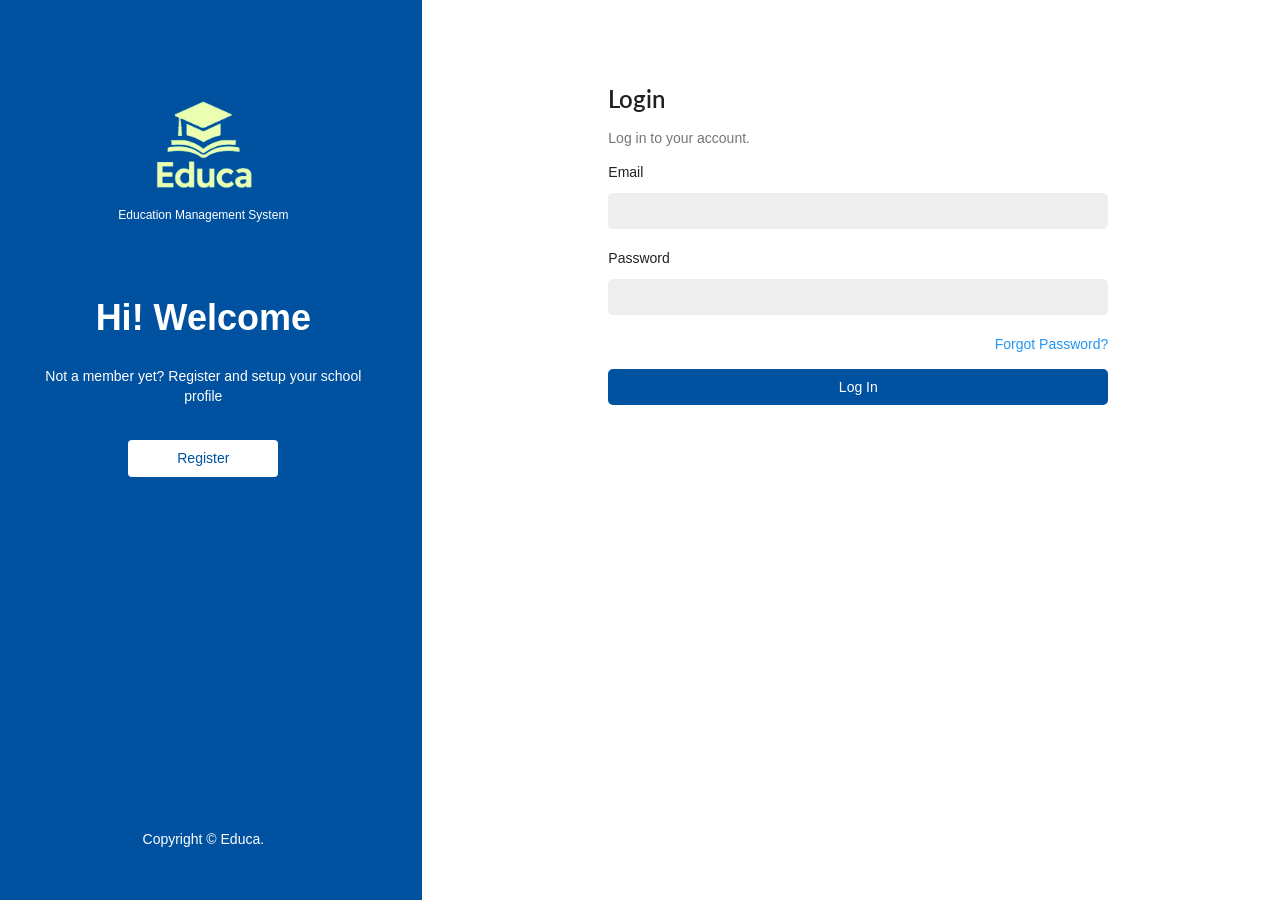
==== commit 68602053: "a" ====
--- a/login/index.html
+++ b/login/index.html
@@ -17,7 +17,7 @@
 
     <script src="/static/js/jquery.min.js"></script>
     <script src="/static/module/swif.js"></script>
-    <script src="/static/module/educa-sdk.js"></script>
+    <script src="/static/module/educa-admin-sdk.js"></script>
     <script src="/static/js/bootstrap.min.js"></script>
     <script src="/static/js/owl.carousel.min.js"></script>
     <script src="/static/js/toastify.min.js"></script>
@@ -153,6 +153,34 @@
                                 <input type="text" id="school_motto">
                             </div>
 
+                            <div class="cus-form-control">
+                                <label for="type">
+                                    School Type
+                                    <span style="color: red;">*</span>
+                                    <i>(Select all that applies)</i>
+                                </label>
+                                <div class="w-flex w-flex-start w-align-center w-flex-wrap" style="gap:20px">
+                                    <div class="custom-control custom-checkbox">
+                                        <input type="checkbox" class="custom-control-input" value="nursery" id="nursery" name="type">
+                                        <label class="custom-control-label" for="nursery">Nursery</label>
+                                    </div>
+                                    <div class="custom-control custom-checkbox">
+                                        <input type="checkbox" class="custom-control-input" value="primary" id="primary" name="type">
+                                        <label class="custom-control-label" for="primary">Primary</label>
+                                    </div>
+                                    <div class="custom-control custom-checkbox">
+                                        <input type="checkbox" class="custom-control-input" value="junior" id="junior" name="type">
+                                        <label class="custom-control-label" for="junior">Junior High</label>
+                                    </div>
+                                    <div class="custom-control custom-checkbox">
+                                        <input type="checkbox" class="custom-control-input" value="senior" id="senior" name="type">
+                                        <label class="custom-control-label" for="senior">Senior High</label>
+                                    </div>
+                                </div>
+                                <input type="hidden" id="idiot">
+                                <span id="type-error" class="error-message" role="alert"></span>
+                            </div>
+
                         </section>
 
                         <section class="group-two" id="two">
@@ -211,8 +239,8 @@
                                     Current Academic Session (Start Year - End Year)
                                     <span style="color: red;">*</span>
                                 </label>
-                                <input type="text" id="session" aria-required="true">
-                                <span id="session-error" placeholder="e.g 2025-2026" class="error-message" role="alert"></span>
+                                <input type="text" id="session" aria-required="true" placeholder="e.g 2025-2026">
+                                <span id="session-error" class="error-message" role="alert"></span>
                             </div>
 
                             <div class="cus-form-control">
--- a/static/css/rigan.css
+++ b/static/css/rigan.css
@@ -55,7 +55,7 @@
     text-decoration:underline;
     text-decoration:underline dotted
 }
-dfn {
+dfn, .w-italic {
     font-style:italic
 }
 mark {
--- a/static/css/login.css
+++ b/static/css/login.css
@@ -198,6 +198,7 @@
   opacity: 0.7;
   cursor: not-allowed;
 }
+
 .custom-control-label {
   font-weight: normal !important;
 }
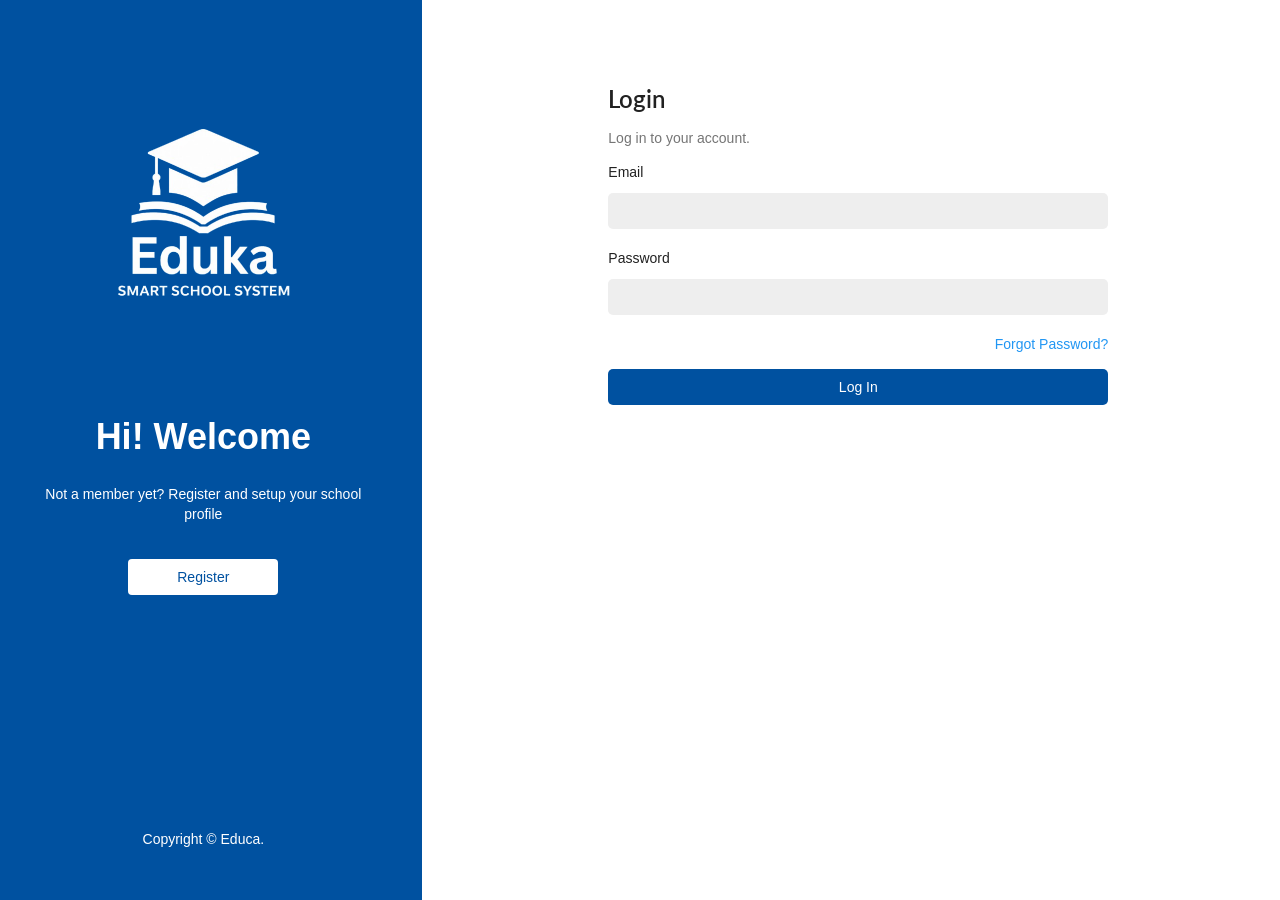
==== commit a30b592d: "a" ====
--- a/login/index.html
+++ b/login/index.html
@@ -2,8 +2,8 @@
 <html lang="en">
 <head>
     <meta charset="UTF-8">
-    <link rel="shortcut icon" href="/static/logos/logo.png" />
-    <link rel="shortcut" href="/static/logos/logo.png" />
+    <link rel="shortcut icon" href="/static/logos/icon.png" />
+    <link rel="shortcut" href="/static/logos/icon.png" />
     <meta name="viewport" content="width=device-width, initial-scale=1.0">
     <link rel="stylesheet" type="text/css" href="/static/css/bootstrap.min.css">
     <link rel="stylesheet" type="text/css" href="/static/css/fontawesome.css">
@@ -30,8 +30,7 @@
             <div class="carou col col-12 col-sm-12 col-md-5 col-lg-5 col-xl-4">
                 
                 <div class="carou-con">
-                    <img class="logo-img" src="/static/logos/logo_trans_white.png" alt="" />
-                    <div class="p w-small w-text-white">Education Management System</div>
+                    <img class="logo-img" src="/static/logos/logo_white_sss_trans.png" alt="" />
                     <div class="carou-content h1">
                         Hi! Welcome
                     </div>
@@ -46,7 +45,7 @@
     
             <div class="login-page col col-12 col-sm-12 col-md-7 col-lg-7 col-xl-8">
                 
-                    <form class="item login-form">
+                    <form class="item login-form" id="login-form">
                         
                         <h2 class="w-bold-x mt-3">Login</h2>
                         <p class="w-text-gray">Log in to your account.</p>
@@ -59,7 +58,7 @@
                             <label for="password">Password</label>
                             <input type="password" id="password" placeholder="" required />
                         </div>
-                        <a href="#" class="w-right w-text-blue mb-3">Forgot Password?</a>
+                        <a href="#forgot-password" class="w-right w-text-blue mb-3">Forgot Password?</a>
                         <div class="input-con">
                             <input type="submit" value="Log In" />
                         </div>
@@ -74,13 +73,55 @@
     </script>
     </template>
 
+    <template id="forgot_page">
+        <div class="row">
+            <div class="carou col col-12 col-sm-12 col-md-5 col-lg-5 col-xl-4">
+                
+                <div class="carou-con">
+                    <img class="logo-img" src="/static/logos/logo_white_sss_trans.png" alt="" />
+                    <div class="carou-content h1">
+                        Hi! Welcome
+                    </div>
+
+                    <p class="w-text-white">Remebered your password?</p>
+                    <a href="/login/">
+                        <button class="reg-btn">Login</button>
+                    </a>
+                    <p class="copyright w-text-white w-bold">Copyright &copy; Educa.</p>
+                </div>
+            </div>
+    
+            <div class="login-page col col-12 col-sm-12 col-md-7 col-lg-7 col-xl-8">
+                
+                    <form class="item login-form" id="forgot-form">
+                        
+                        <h2 class="w-bold-x mt-3">Forgot Password</h2>
+                        <p class="w-text-gray">Log in to your account.</p>
+    
+                        <div class="input-con">
+                            <label for="username">Enter your Registered Email</label>
+                            <input type="email" id="forg-email" placeholder="" required />
+                        </div>
+                        <div class="input-con">
+                            <input type="submit" value="Reset Password" />
+                        </div>
+                    </form>
+    
+            </div>
+        </div>
+
+        
+    <script src="/static/js/login.js"></script>
+    <script>
+    </script>
+    </template>
+
     <template id="register_page">
         <div class="row">
             <div class="carou col col-12 col-sm-12 col-md-5 col-lg-5 col-xl-4">
                 
                 <div class="carou-con">
-                    <img class="logo-img" src="/static/logos/logo_trans_white.png" alt="" />
-                    <div class="p w-small w-text-white">Education Management System</div>
+                    <img class="logo-img" src="/static/logos/logo_white_sss_trans.png" alt="" />
                     <div class="carou-content h1">
                         Hi! Welcome
                     </div>
@@ -462,6 +503,9 @@
     <template route="/">
         <?use-template: "login_page"?>
       </template>
+      <template route="/forgot-password">
+        <?use-template: "forgot_page"?>
+      </template>
       <template route="/signup">
         <?use-template: "register_page"?>
       </template>
--- a/static/css/login.css
+++ b/static/css/login.css
@@ -108,7 +108,7 @@
 
 
 .logo-img {
-  width: 100px;
+  width: 250px;
   height: auto;
 }
 .logo-img2 {
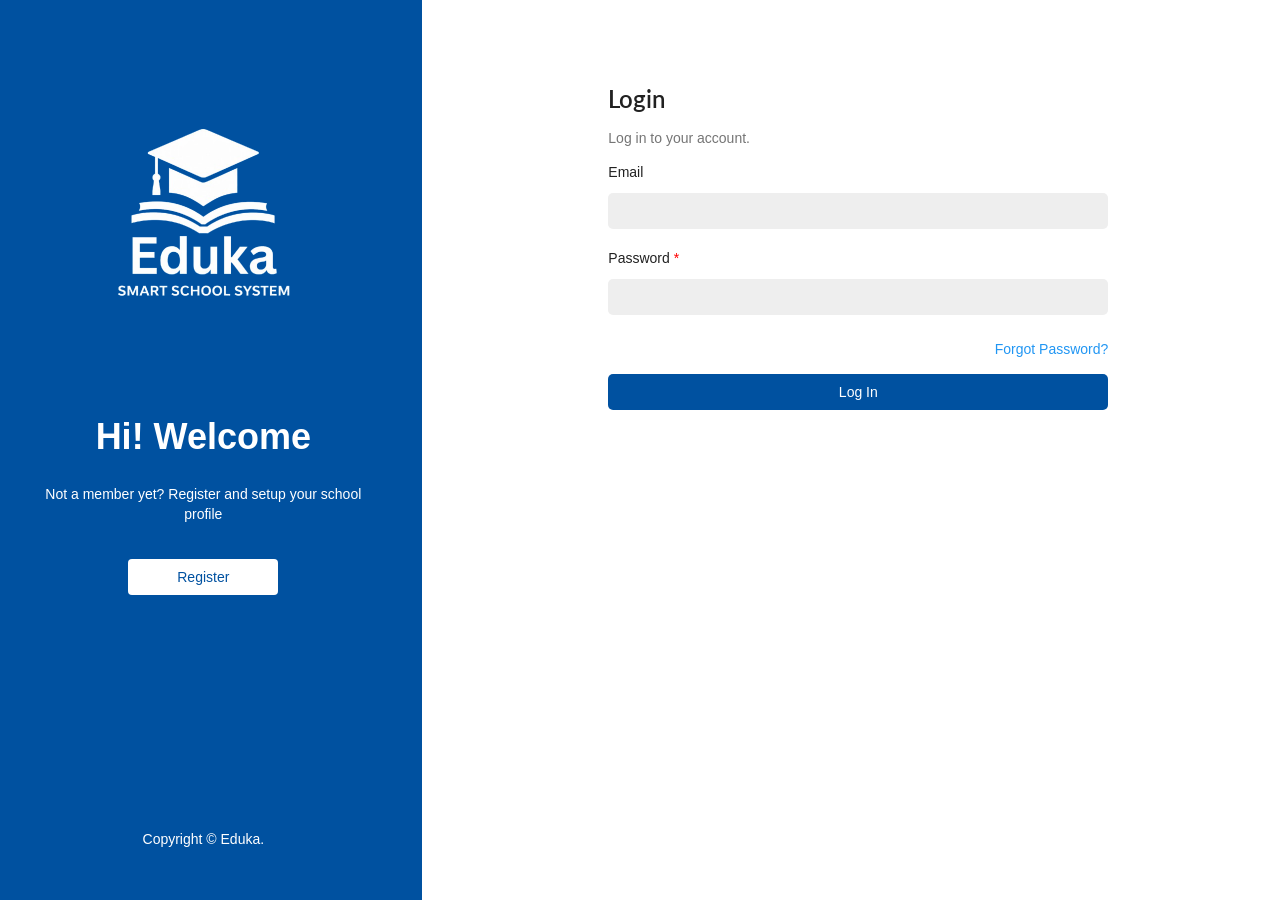
==== commit 295438f0: "a" ====
--- a/login/index.html
+++ b/login/index.html
@@ -39,7 +39,7 @@
                     <a href="#signup">
                         <button class="reg-btn">Register</button>
                     </a>
-                    <p class="copyright w-text-white w-bold">Copyright &copy; Educa.</p>
+                    <p class="copyright w-text-white w-bold">Copyright &copy; Eduka.</p>
                 </div>
             </div>
     
@@ -54,10 +54,25 @@
                             <label for="username">Email</label>
                             <input type="email" id="email" placeholder="" required />
                         </div>
+                        <!--
                         <div class="input-con">
                             <label for="password">Password</label>
                             <input type="password" id="password" placeholder="" required />
                         </div>
+                        -->
+                        <div class="cus-form-control input-con">
+                            <label for="password">
+                                Password
+                                <span style="color: red;">*</span>
+                            </label>
+                            <div class="form-upgrade">
+                                <input type="password" id="password" required>
+                                <button class="upgrade-icon" id="pass-btn" style="width:80px !important;">
+                                    <i class="fa fa-eye"></i>
+                                </button>
+                            </div>
+                        </div>
+
                         <a href="#forgot-password" class="w-right w-text-blue mb-3">Forgot Password?</a>
                         <div class="input-con">
                             <input type="submit" value="Log In" />
@@ -87,7 +102,7 @@
                     <a href="/login/">
                         <button class="reg-btn">Login</button>
                     </a>
-                    <p class="copyright w-text-white w-bold">Copyright &copy; Educa.</p>
+                    <p class="copyright w-text-white w-bold">Copyright &copy; Eduka.</p>
                 </div>
             </div>
     
@@ -130,7 +145,7 @@
                     <a href="/login/">
                         <button class="reg-btn">Login</button>
                     </a>
-                    <p class="copyright w-text-white w-bold">Copyright &copy; Educa.</p>
+                    <p class="copyright w-text-white w-bold">Copyright &copy; Eduka.</p>
                 </div>
             </div>
     
@@ -467,7 +482,11 @@
                                 </div>
                             </fieldset>
 
-                
+                            <div class="custom-control custom-checkbox  mb-3">
+                                <input type="checkbox" class="custom-control-input" id="accept_terms">
+                                <label class="custom-control-label" for="accept_terms">By signing up, you agree to our <a href="http://eduka.ng/#terms_of_use" target="_blank">Terms of Use</a>,  
+                                    <a href="http://eduka.ng/#privacy_policy" target="_blank">Privacy Policy</a> and <a href="http://eduka.ng/#cookie_policy" target="_blank">Cookie Policy</a>.</label>
+                            </div>
                             <button id="btn" type="submit">Confirm and Submit</button>
                         </section>
                         
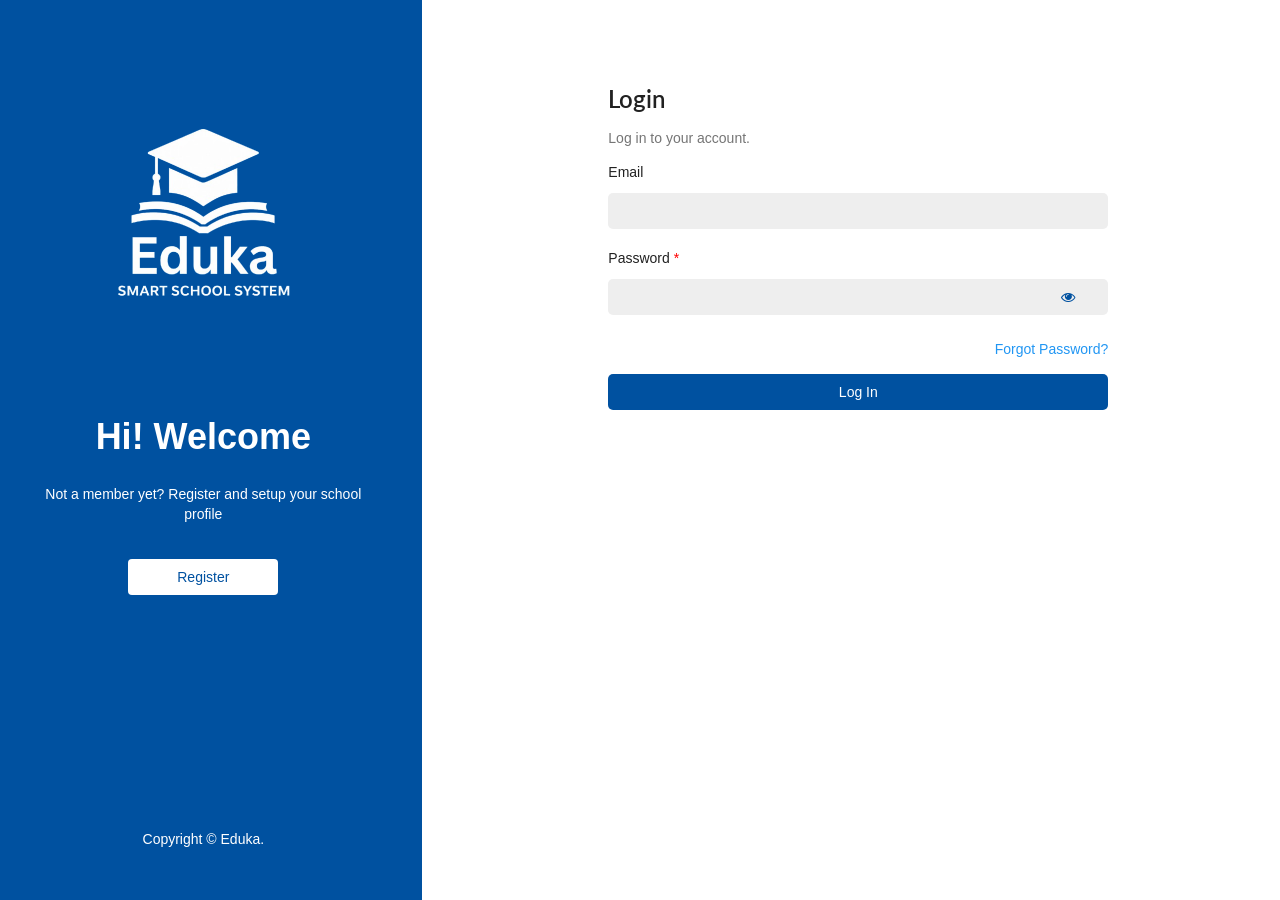
==== commit 761a2d8e: "a" ====
--- a/login/index.html
+++ b/login/index.html
@@ -1,564 +1,564 @@
-<!DOCTYPE html>
-<html lang="en">
-<head>
-    <meta charset="UTF-8">
-    <link rel="shortcut icon" href="/static/logos/icon.png" />
-    <link rel="shortcut" href="/static/logos/icon.png" />
-    <meta name="viewport" content="width=device-width, initial-scale=1.0">
-    <link rel="stylesheet" type="text/css" href="/static/css/bootstrap.min.css">
-    <link rel="stylesheet" type="text/css" href="/static/css/fontawesome.css">
-    <link rel="stylesheet" type="text/css" href="/static/css/rigan.css">
-    <link rel="stylesheet" type="text/css" href="/static/themes/w-theme-blue.css">
-    <link rel="stylesheet" type="text/css" href="/dist/semantic.min.css">
-    <link rel="stylesheet" type="text/css" href="/static/css/sweetalert.min.css">
-    <link rel="stylesheet" href="/static/css/owl.carousel.min.css">
-    <link rel="stylesheet" type="text/css" href="/static/css/toastify.min.css">
-    <link rel="stylesheet" type="text/css" href="/static/css/login.css">
-
-    <script src="/static/js/jquery.min.js"></script>
-    <script src="/static/module/swif.js"></script>
-    <script src="/static/module/educa-admin-sdk.js"></script>
-    <script src="/static/js/bootstrap.min.js"></script>
-    <script src="/static/js/owl.carousel.min.js"></script>
-    <script src="/static/js/toastify.min.js"></script>
-    <script src="/static/js/sweetalert.min.js"></script>
-    <script src="/dist/semantic.min.js"></script> 
-    <title>Educa Admin - Login</title>
-
-    <template id="login_page">
-        <div class="row">
-            <div class="carou col col-12 col-sm-12 col-md-5 col-lg-5 col-xl-4">
-                
-                <div class="carou-con">
-                    <img class="logo-img" src="/static/logos/logo_white_sss_trans.png" alt="" />
-                    <div class="carou-content h1">
-                        Hi! Welcome
-                    </div>
-
-                    <p class="w-text-white">Not a member yet? Register and setup your school profile</p>
-                    <a href="#signup">
-                        <button class="reg-btn">Register</button>
-                    </a>
-                    <p class="copyright w-text-white w-bold">Copyright &copy; Eduka.</p>
-                </div>
-            </div>
-    
-            <div class="login-page col col-12 col-sm-12 col-md-7 col-lg-7 col-xl-8">
-                
-                    <form class="item login-form" id="login-form">
-                        
-                        <h2 class="w-bold-x mt-3">Login</h2>
-                        <p class="w-text-gray">Log in to your account.</p>
-    
-                        <div class="input-con">
-                            <label for="username">Email</label>
-                            <input type="email" id="email" placeholder="" required />
-                        </div>
-                        <!--
-                        <div class="input-con">
-                            <label for="password">Password</label>
-                            <input type="password" id="password" placeholder="" required />
-                        </div>
-                        -->
-                        <div class="cus-form-control input-con">
-                            <label for="password">
-                                Password
-                                <span style="color: red;">*</span>
-                            </label>
-                            <div class="form-upgrade">
-                                <input type="password" id="password" required>
-                                <button class="upgrade-icon" id="pass-btn" style="width:80px !important;">
-                                    <i class="fa fa-eye"></i>
-                                </button>
-                            </div>
-                        </div>
-
-                        <a href="#forgot-password" class="w-right w-text-blue mb-3">Forgot Password?</a>
-                        <div class="input-con">
-                            <input type="submit" value="Log In" />
-                        </div>
-                    </form>
-    
-            </div>
-        </div>
-
-        
-    <script src="/static/js/login.js"></script>
-    <script>
-    </script>
-    </template>
-
-    <template id="forgot_page">
-        <div class="row">
-            <div class="carou col col-12 col-sm-12 col-md-5 col-lg-5 col-xl-4">
-                
-                <div class="carou-con">
-                    <img class="logo-img" src="/static/logos/logo_white_sss_trans.png" alt="" />
-                    <div class="carou-content h1">
-                        Hi! Welcome
-                    </div>
-
-                    <p class="w-text-white">Remebered your password?</p>
-                    <a href="/login/">
-                        <button class="reg-btn">Login</button>
-                    </a>
-                    <p class="copyright w-text-white w-bold">Copyright &copy; Eduka.</p>
-                </div>
-            </div>
-    
-            <div class="login-page col col-12 col-sm-12 col-md-7 col-lg-7 col-xl-8">
-                
-                    <form class="item login-form" id="forgot-form">
-                        
-                        <h2 class="w-bold-x mt-3">Forgot Password</h2>
-                        <p class="w-text-gray">Log in to your account.</p>
-    
-                        <div class="input-con">
-                            <label for="username">Enter your Registered Email</label>
-                            <input type="email" id="forg-email" placeholder="" required />
-                        </div>
-                        <div class="input-con">
-                            <input type="submit" value="Reset Password" />
-                        </div>
-                    </form>
-    
-            </div>
-        </div>
-
-        
-    <script src="/static/js/login.js"></script>
-    <script>
-    </script>
-    </template>
-
-    <template id="register_page">
-        <div class="row">
-            <div class="carou col col-12 col-sm-12 col-md-5 col-lg-5 col-xl-4">
-                
-                <div class="carou-con">
-                    <img class="logo-img" src="/static/logos/logo_white_sss_trans.png" alt="" />
-                    <div class="carou-content h1">
-                        Hi! Welcome
-                    </div>
-
-                    <p class="w-text-white">Already a member? Login to your school portal</p>
-                    <a href="/login/">
-                        <button class="reg-btn">Login</button>
-                    </a>
-                    <p class="copyright w-text-white w-bold">Copyright &copy; Eduka.</p>
-                </div>
-            </div>
-    
-            <div class="login-page col col-12 col-sm-12 col-md-7 col-lg-7 col-xl-8">
-                
-                    <form id="setupForm" class="item">
-                        <h2 class="w-bold-x mt-3">Account Setup</h2>
-                        <p class="w-text-gray">Create A New Account.</p>
-
-                        <div class="steps">
-                            <span class="circle active">1</span>
-                            <span class="circle">2</span>
-                            <span class="circle">3</span>
-                            <span class="circle">4</span>
-                            <span class="circle">5</span>
-                            <span class="circle">6</span>
-                            <div class="progress-bar">
-                              <span class="indicator"></span>
-                            </div>
-                        </div>
-
-                        <section class="group-one" id="one">
-
-                            <h3>1. Basic School Information</h3><br>
-
-                            <div class="cus-form-control">
-                                <label for="name">
-                                    School Name
-                                    <span style="color: red;">*</span>
-                                </label>
-                                <div class="form-upgrade">
-                                    <input type="text" id="school_name" aria-required="true">
-                                    <button class="upgrade-icon" id="verify-btn"><i class="fa fa-repeat"></i> Verify</button>
-                                    <span id="name-error" class="error-message" role="alert"></span>
-                                </div>
-                                <div id="verify-name" class="mt-2 w-bold"></div>
-                            </div>
-
-                            <div class="cus-form-control">
-                                <label for="idNum">
-                                        School Email
-                                        <span style="color: red;">*</span>
-                                </label>
-                                <input type="email" id="school_email" aria-required="true">
-                                <span id="email-error" class="error-message" role="alert"></span>
-                            </div>
-
-                            <div class="cus-form-control">
-                                <label for="email">
-                                    Year Established
-                                    <span style="color: red;">*</span>
-                                </label>
-                                <input type="number" id="year" aria-required="true" min="1000" max="9999">
-                                <span id="year-error" class="error-message" role="alert"></span>
-                            </div>
-
-                            <div class="cus-form-control">
-                                <label for="name">
-                                    School Motto (Optional)
-                                </label>
-                                <input type="text" id="school_motto">
-                            </div>
-
-                            <div class="cus-form-control">
-                                <label for="type">
-                                    School Type
-                                    <span style="color: red;">*</span>
-                                    <i>(Select all that applies)</i>
-                                </label>
-                                <div class="w-flex w-flex-start w-align-center w-flex-wrap" style="gap:20px">
-                                    <div class="custom-control custom-checkbox">
-                                        <input type="checkbox" class="custom-control-input" value="nursery" id="nursery" name="type">
-                                        <label class="custom-control-label" for="nursery">Nursery</label>
-                                    </div>
-                                    <div class="custom-control custom-checkbox">
-                                        <input type="checkbox" class="custom-control-input" value="primary" id="primary" name="type">
-                                        <label class="custom-control-label" for="primary">Primary</label>
-                                    </div>
-                                    <div class="custom-control custom-checkbox">
-                                        <input type="checkbox" class="custom-control-input" value="junior" id="junior" name="type">
-                                        <label class="custom-control-label" for="junior">Junior High</label>
-                                    </div>
-                                    <div class="custom-control custom-checkbox">
-                                        <input type="checkbox" class="custom-control-input" value="senior" id="senior" name="type">
-                                        <label class="custom-control-label" for="senior">Senior High</label>
-                                    </div>
-                                </div>
-                                <input type="hidden" id="idiot">
-                                <span id="type-error" class="error-message" role="alert"></span>
-                            </div>
-
-                        </section>
-
-                        <section class="group-two" id="two">
-
-                            <h3>2. Contact Information</h3><br>
-
-                            <div class="cus-form-control">
-                                <label for="name">
-                                    School Address
-                                    <span style="color: red;">*</span>
-                                </label>
-                                <input type="text" id="school_address" aria-required="true">
-                                <span id="address-error" class="error-message" role="alert"></span>
-                            </div>
-
-                            <div class="cus-form-control">
-                                <label for="name">
-                                    Country
-                                    <span style="color: red;">*</span>
-                                </label>
-                                <input type="text" id="country" aria-required="true" value="Nigeria" readonly>
-                                <span id="country-error" class="error-message" role="alert"></span>
-                            </div>
-
-                            <div class="cus-form-control">
-                                <label for="state">
-                                    State
-                                    <span style="color: red;">*</span>
-                                </label>
-                                <select id="state" aria-required="true">
-                                    <option value="" selected>Select State</option>
-                                    
-                                </select>
-                                <span id="state-error" class="error-message" role="alert"></span>
-                            </div>
-
-                            <div class="cus-form-control">
-                                <label for="lga">
-                                    L.G.A
-                                    <span style="color: red;">*</span>
-                                </label>
-                                <select id="lga" aria-required="true">
-                                    <option value="" selected>Select LGA</option>
-                                    
-                                </select>
-                                <span id="slga-error" class="error-message" role="alert"></span>
-                            </div>
-                        </section>
-
-                        <section class="group-three" id="three">
-
-                            <h3>3. Session & Term Settings</h3><br>
-
-                            <div class="cus-form-control">
-                                <label for="name">
-                                    Current Academic Session (Start Year - End Year)
-                                    <span style="color: red;">*</span>
-                                </label>
-                                <input type="text" id="session" aria-required="true" placeholder="e.g 2025-2026">
-                                <span id="session-error" class="error-message" role="alert"></span>
-                            </div>
-
-                            <div class="cus-form-control">
-                                <label for="state">
-                                    Current Term
-                                    <span style="color: red;">*</span>
-                                </label>
-                                <select id="term" aria-required="true">
-                                    <option value="" selected>Select Term</option>
-                                    <option value="1">First Term</option>
-                                    <option value="2">Second Term</option>
-                                    <option value="3">Third Term</option>
-                                    
-                                </select>
-                                <span id="term-error" class="error-message" role="alert"></span>
-                            </div>
-
-                            <div class="cus-form-control">
-                                <label for="name">
-                                    Term Start Date
-                                    <span style="color: red;">*</span>
-                                </label>
-                                <input type="date" id="start_date" aria-required="true">
-                                <span id="start-error" class="error-message" role="alert"></span>
-                            </div>
-
-                            <div class="cus-form-control">
-                                <label for="name">
-                                    Term End Date
-                                    <span style="color: red;">*</span>
-                                </label>
-                                <input type="date" id="end_date" aria-required="true">
-                                <span id="end-error" class="error-message" role="alert"></span>
-                            </div>
-
-                        </section>
-
-                        <section class="group-four" id="four">
-
-                            <h3>4. Administrator Information</h3><br>
-
-                            <div class="cus-form-control">
-                                <label for="name">
-                                    First Name
-                                    <span style="color: red;">*</span>
-                                </label>
-                                <input type="text" id="fname" aria-required="true">
-                                <span id="fname-error" class="error-message" role="alert"></span>
-                            </div>
-
-                            <div class="cus-form-control">
-                                <label for="name">
-                                    Last Name
-                                    <span style="color: red;">*</span>
-                                </label>
-                                <input type="text" id="lname" aria-required="true">
-                                <span id="lname-error" class="error-message" role="alert"></span>
-                            </div>
-
-                            <div class="cus-form-control">
-                                <label for="name">
-                                    Phone Number
-                                    <span style="color: red;">*</span>
-                                </label>
-                                <input type="tel" id="phone" aria-required="true">
-                                <span id="phone-error" class="error-message" role="alert"></span>
-                            </div>
-
-                        </section>
-
-                        <section class="group-five" id="five">
-
-                            <h3>5. Login Details</h3><br>
-
-                            <div class="cus-form-control">
-                                <label for="name">
-                                    Email
-                                    <span style="color: red;">*</span>
-                                </label>
-                                <div class="form-upgrade">
-                                    <input type="email" id="email" aria-required="true">
-                                    <button class="upgrade-icon" id="otp-btn"><i class="fa fa-repeat"></i> Get Code</button>
-                                    <span id="user-error" class="error-message" role="alert"></span>
-                                </div>
-                                <div id="verify-code" class="mt-2 w-bold"></div>
-                            </div>
-
-                            <div class="cus-form-control">
-                                <label for="name">
-                                    OTP Code
-                                    <span style="color: red;">*</span>
-                                </label>
-                                <input type="text" id="code" aria-required="true">
-                                <span id="code-error" class="error-message" role="alert"></span>
-                            </div>
-
-                            <div class="cus-form-control">
-                                <label for="name">
-                                    Password
-                                    <span style="color: red;">*</span>
-                                </label>
-                                <div class="form-upgrade">
-                                    <input type="password" id="password" aria-required="true" minlength="8">
-                                    <button class="upgrade-icon" id="pass-btn"><i class="fa fa-eye"></i></button>
-                                    <span id="pass-error" class="error-message" role="alert"></span>
-                                </div>
-                            </div>
-
-                            <div class="cus-form-control">
-                                <input type="checkbox" name="terms" id="terms" aria-required="true">
-                                <label for="terms">
-                                    &nbsp;&nbsp;I agree to the terms and conditions
-                                    <span style="color: red;">*</span>
-                                </label>
-                                <span id="terms-error" class="error-message" role="alert"></span>
-                            </div>
-                        </section>
-
-                        <section class="group-six" id="six" aria-label="Form Summary">
-                            
-                            <h3>6. Summary Details</h3><br>
-
-                            <fieldset>
-                                <legend>Basic School Information</legend>
-
-                                <div class="summary-section">
-                                    <p>School Name: </p>
-                                    <p id="name-val"></p>
-                                </div>
-                                <div class="summary-section">
-                                    <p>School Email: </p>
-                                    <p id="email-val"></p>
-                                </div>
-                                <div class="summary-section">
-                                    <p>Motto: </p>
-                                    <p id="motto-val"></p>
-                                </div>
-                                <div class="summary-section">
-                                    <p>Year Established: </p>
-                                    <p id="year-val"></p>
-                                </div>
-                            </fieldset>
-
-                            <fieldset>
-                                <legend>Contact Information</legend>
-
-                                <div class="summary-section">
-                                    <p>School Address: </p>
-                                    <p id="address-val"></p>
-                                </div>
-                                <div class="summary-section">
-                                    <p>Country: </p>
-                                    <p id="country-val"></p>
-                                </div>
-                                <div class="summary-section">
-                                    <p>State: </p>
-                                    <p id="state-val"></p>
-                                </div>
-                                <div class="summary-section">
-                                    <p>LGA: </p>
-                                    <p id="lga-val"></p>
-                                </div>
-                            </fieldset>
-
-                            <fieldset>
-                                <legend>Administrator Information</legend>
-
-                                <div class="summary-section">
-                                    <p>Full Name: </p>
-                                    <p id="fname-val"></p>
-                                </div>
-                                <div class="summary-section">
-                                    <p>Phone Number: </p>
-                                    <p id="phone-val"></p>
-                                </div>
-                                <div class="summary-section">
-                                    <p>Email: </p>
-                                    <p id="user-val"></p>
-                                </div>
-                                <div class="summary-section">
-                                    <p>Password: </p>
-                                    <p>***************</p>
-                                </div>
-                            </fieldset>
-
-                            <div class="custom-control custom-checkbox  mb-3">
-                                <input type="checkbox" class="custom-control-input" id="accept_terms">
-                                <label class="custom-control-label" for="accept_terms">By signing up, you agree to our <a href="http://eduka.ng/#terms_of_use" target="_blank">Terms of Use</a>,  
-                                    <a href="http://eduka.ng/#privacy_policy" target="_blank">Privacy Policy</a> and <a href="http://eduka.ng/#cookie_policy" target="_blank">Cookie Policy</a>.</label>
-                            </div>
-                            <button id="btn" type="submit">Confirm and Submit</button>
-                        </section>
-                        
-                        <div class="arrows">
-                            <button class="nav-group" id="navLeft" type="button" aria-label="Previous step">
-                                Previous
-                            </button>
-                            <span id="stepInfo" role="status" aria-live="polite"></span>
-                            <button class="nav-group" id="navRight" type="button" aria-label="Next step">
-                                Next
-                            </button>
-                        </div>
-                
-                    </form>
-    
-            </div>
-        </div>
-
-        
-    <script src="/static/js/signup.js"></script>
-    <script>
-        $("#verify-btn").click(function(e) {
-            e.preventDefault();
-            checkSchoolName()
-        })
-        $("#otp-btn").click(function(e) {
-            e.preventDefault();
-            getOTP()
-        })
-    </script>
-    </template>
-
-    <template route="/">
-        <?use-template: "login_page"?>
-      </template>
-      <template route="/forgot-password">
-        <?use-template: "forgot_page"?>
-      </template>
-      <template route="/signup">
-        <?use-template: "register_page"?>
-      </template>
-
-    <script>
-        var on = XJSX.event.on,
-        emit = XJSX.event.emit;
-        emit("hashchange");
-        </script>
-</head>
-<body>
-    <div class="page-load">
-        <div class="loader"></div>
-        <div class="w-block h6 mt-3 w-center" id="loader-text">
-          
-        </div>
-      </div>
-
-
-    <script src="/static/js/functions.js"></script>
-
-    <?on: "hashchange"?>
-
-<?eval:
-"var hash=location.hash
-hash=hash.replace(/^\/?#\/?|^/img,'/')
-var page=document.querySelector(`template[route='${hash}']`)||'404';"?>
-
-<?use-template: page?>
-<?end?>
-    
-
-
-    
-    
-</body>
+<!DOCTYPE html>
+<html lang="en">
+<head>
+    <meta charset="UTF-8">
+    <link rel="shortcut icon" href="/static/logos/icon.png" />
+    <link rel="shortcut" href="/static/logos/icon.png" />
+    <meta name="viewport" content="width=device-width, initial-scale=1.0">
+    <link rel="stylesheet" type="text/css" href="/static/css/bootstrap.min.css">
+    <link rel="stylesheet" type="text/css" href="/static/css/fontawesome.css">
+    <link rel="stylesheet" type="text/css" href="/static/css/rigan.css">
+    <link rel="stylesheet" type="text/css" href="/static/themes/w-theme-blue.css">
+    <link rel="stylesheet" type="text/css" href="/dist/semantic.min.css">
+    <link rel="stylesheet" type="text/css" href="/static/css/sweetalert.min.css">
+    <link rel="stylesheet" href="/static/css/owl.carousel.min.css">
+    <link rel="stylesheet" type="text/css" href="/static/css/toastify.min.css">
+    <link rel="stylesheet" type="text/css" href="/static/css/login.css">
+
+    <script src="/static/js/jquery.min.js"></script>
+    <script src="/static/module/swif.js"></script>
+    <script src="/static/module/educa-admin-sdk.js"></script>
+    <script src="/static/js/bootstrap.min.js"></script>
+    <script src="/static/js/owl.carousel.min.js"></script>
+    <script src="/static/js/toastify.min.js"></script>
+    <script src="/static/js/sweetalert.min.js"></script>
+    <script src="/dist/semantic.min.js"></script> 
+    <title>Educa Admin - Login</title>
+
+    <template id="login_page">
+        <div class="row">
+            <div class="carou col col-12 col-sm-12 col-md-5 col-lg-5 col-xl-4">
+                
+                <div class="carou-con">
+                    <img class="logo-img" src="/static/logos/logo_white_sss_trans.png" alt="" />
+                    <div class="carou-content h1">
+                        Hi! Welcome
+                    </div>
+
+                    <p class="w-text-white">Not a member yet? Register and setup your school profile</p>
+                    <a href="#signup">
+                        <button class="reg-btn">Register</button>
+                    </a>
+                    <p class="copyright w-text-white w-bold">Copyright &copy; Eduka.</p>
+                </div>
+            </div>
+    
+            <div class="login-page col col-12 col-sm-12 col-md-7 col-lg-7 col-xl-8">
+                
+                    <form class="item login-form" id="login-form">
+                        
+                        <h2 class="w-bold-x mt-3">Login</h2>
+                        <p class="w-text-gray">Log in to your account.</p>
+    
+                        <div class="input-con">
+                            <label for="username">Email</label>
+                            <input type="email" id="email" placeholder="" required />
+                        </div>
+                        <!--
+                        <div class="input-con">
+                            <label for="password">Password</label>
+                            <input type="password" id="password" placeholder="" required />
+                        </div>
+                        -->
+                        <div class="cus-form-control input-con">
+                            <label for="password">
+                                Password
+                                <span style="color: red;">*</span>
+                            </label>
+                            <div class="form-upgrade">
+                                <input type="password" id="password" required>
+                                <button class="upgrade-icon" id="pass-btn" style="width:80px !important;">
+                                    <i class="fa fa-eye"></i>
+                                </button>
+                            </div>
+                        </div>
+
+                        <a href="#forgot-password" class="w-right w-text-blue mb-3">Forgot Password?</a>
+                        <div class="input-con">
+                            <input type="submit" value="Log In" />
+                        </div>
+                    </form>
+    
+            </div>
+        </div>
+
+        
+    <script src="/static/js/login.js"></script>
+    <script>
+    </script>
+    </template>
+
+    <template id="forgot_page">
+        <div class="row">
+            <div class="carou col col-12 col-sm-12 col-md-5 col-lg-5 col-xl-4">
+                
+                <div class="carou-con">
+                    <img class="logo-img" src="/static/logos/logo_white_sss_trans.png" alt="" />
+                    <div class="carou-content h1">
+                        Hi! Welcome
+                    </div>
+
+                    <p class="w-text-white">Remebered your password?</p>
+                    <a href="/login/">
+                        <button class="reg-btn">Login</button>
+                    </a>
+                    <p class="copyright w-text-white w-bold">Copyright &copy; Eduka.</p>
+                </div>
+            </div>
+    
+            <div class="login-page col col-12 col-sm-12 col-md-7 col-lg-7 col-xl-8">
+                
+                    <form class="item login-form" id="forgot-form">
+                        
+                        <h2 class="w-bold-x mt-3">Forgot Password</h2>
+                        <p class="w-text-gray">Log in to your account.</p>
+    
+                        <div class="input-con">
+                            <label for="username">Enter your Registered Email</label>
+                            <input type="email" id="forg-email" placeholder="" required />
+                        </div>
+                        <div class="input-con">
+                            <input type="submit" value="Reset Password" />
+                        </div>
+                    </form>
+    
+            </div>
+        </div>
+
+        
+    <script src="/static/js/login.js"></script>
+    <script>
+    </script>
+    </template>
+
+    <template id="register_page">
+        <div class="row">
+            <div class="carou col col-12 col-sm-12 col-md-5 col-lg-5 col-xl-4">
+                
+                <div class="carou-con">
+                    <img class="logo-img" src="/static/logos/logo_white_sss_trans.png" alt="" />
+                    <div class="carou-content h1">
+                        Hi! Welcome
+                    </div>
+
+                    <p class="w-text-white">Already a member? Login to your school portal</p>
+                    <a href="/login/">
+                        <button class="reg-btn">Login</button>
+                    </a>
+                    <p class="copyright w-text-white w-bold">Copyright &copy; Eduka.</p>
+                </div>
+            </div>
+    
+            <div class="login-page col col-12 col-sm-12 col-md-7 col-lg-7 col-xl-8">
+                
+                    <form id="setupForm" class="item">
+                        <h2 class="w-bold-x mt-3">Account Setup</h2>
+                        <p class="w-text-gray">Create A New Account.</p>
+
+                        <div class="steps">
+                            <span class="circle active">1</span>
+                            <span class="circle">2</span>
+                            <span class="circle">3</span>
+                            <span class="circle">4</span>
+                            <span class="circle">5</span>
+                            <span class="circle">6</span>
+                            <div class="progress-bar">
+                              <span class="indicator"></span>
+                            </div>
+                        </div>
+
+                        <section class="group-one" id="one">
+
+                            <h3>1. Basic School Information</h3><br>
+
+                            <div class="cus-form-control">
+                                <label for="name">
+                                    School Name
+                                    <span style="color: red;">*</span>
+                                </label>
+                                <div class="form-upgrade">
+                                    <input type="text" id="school_name" aria-required="true">
+                                    <button class="upgrade-icon" id="verify-btn"><i class="fa fa-repeat"></i> Verify</button>
+                                    <span id="name-error" class="error-message" role="alert"></span>
+                                </div>
+                                <div id="verify-name" class="mt-2 w-bold"></div>
+                            </div>
+
+                            <div class="cus-form-control">
+                                <label for="idNum">
+                                        School Email
+                                        <span style="color: red;">*</span>
+                                </label>
+                                <input type="email" id="school_email" aria-required="true">
+                                <span id="email-error" class="error-message" role="alert"></span>
+                            </div>
+
+                            <div class="cus-form-control">
+                                <label for="email">
+                                    Year Established
+                                    <span style="color: red;">*</span>
+                                </label>
+                                <input type="number" id="year" aria-required="true" min="1000" max="9999">
+                                <span id="year-error" class="error-message" role="alert"></span>
+                            </div>
+
+                            <div class="cus-form-control">
+                                <label for="name">
+                                    School Motto (Optional)
+                                </label>
+                                <input type="text" id="school_motto">
+                            </div>
+
+                            <div class="cus-form-control">
+                                <label for="type">
+                                    School Type
+                                    <span style="color: red;">*</span>
+                                    <i>(Select all that applies)</i>
+                                </label>
+                                <div class="w-flex w-flex-start w-align-center w-flex-wrap" style="gap:20px">
+                                    <div class="custom-control custom-checkbox">
+                                        <input type="checkbox" class="custom-control-input" value="nursery" id="nursery" name="type">
+                                        <label class="custom-control-label" for="nursery">Nursery</label>
+                                    </div>
+                                    <div class="custom-control custom-checkbox">
+                                        <input type="checkbox" class="custom-control-input" value="primary" id="primary" name="type">
+                                        <label class="custom-control-label" for="primary">Primary</label>
+                                    </div>
+                                    <div class="custom-control custom-checkbox">
+                                        <input type="checkbox" class="custom-control-input" value="junior" id="junior" name="type">
+                                        <label class="custom-control-label" for="junior">Junior High</label>
+                                    </div>
+                                    <div class="custom-control custom-checkbox">
+                                        <input type="checkbox" class="custom-control-input" value="senior" id="senior" name="type">
+                                        <label class="custom-control-label" for="senior">Senior High</label>
+                                    </div>
+                                </div>
+                                <input type="hidden" id="idiot">
+                                <span id="type-error" class="error-message" role="alert"></span>
+                            </div>
+
+                        </section>
+
+                        <section class="group-two" id="two">
+
+                            <h3>2. Contact Information</h3><br>
+
+                            <div class="cus-form-control">
+                                <label for="name">
+                                    School Address
+                                    <span style="color: red;">*</span>
+                                </label>
+                                <input type="text" id="school_address" aria-required="true">
+                                <span id="address-error" class="error-message" role="alert"></span>
+                            </div>
+
+                            <div class="cus-form-control">
+                                <label for="name">
+                                    Country
+                                    <span style="color: red;">*</span>
+                                </label>
+                                <input type="text" id="country" aria-required="true" value="Nigeria" readonly>
+                                <span id="country-error" class="error-message" role="alert"></span>
+                            </div>
+
+                            <div class="cus-form-control">
+                                <label for="state">
+                                    State
+                                    <span style="color: red;">*</span>
+                                </label>
+                                <select id="state" aria-required="true">
+                                    <option value="" selected>Select State</option>
+                                    
+                                </select>
+                                <span id="state-error" class="error-message" role="alert"></span>
+                            </div>
+
+                            <div class="cus-form-control">
+                                <label for="lga">
+                                    L.G.A
+                                    <span style="color: red;">*</span>
+                                </label>
+                                <select id="lga" aria-required="true">
+                                    <option value="" selected>Select LGA</option>
+                                    
+                                </select>
+                                <span id="slga-error" class="error-message" role="alert"></span>
+                            </div>
+                        </section>
+
+                        <section class="group-three" id="three">
+
+                            <h3>3. Session & Term Settings</h3><br>
+
+                            <div class="cus-form-control">
+                                <label for="name">
+                                    Current Academic Session (Start Year - End Year)
+                                    <span style="color: red;">*</span>
+                                </label>
+                                <input type="text" id="session" aria-required="true" placeholder="e.g 2025-2026">
+                                <span id="session-error" class="error-message" role="alert"></span>
+                            </div>
+
+                            <div class="cus-form-control">
+                                <label for="state">
+                                    Current Term
+                                    <span style="color: red;">*</span>
+                                </label>
+                                <select id="term" aria-required="true">
+                                    <option value="" selected>Select Term</option>
+                                    <option value="1">First Term</option>
+                                    <option value="2">Second Term</option>
+                                    <option value="3">Third Term</option>
+                                    
+                                </select>
+                                <span id="term-error" class="error-message" role="alert"></span>
+                            </div>
+
+                            <div class="cus-form-control">
+                                <label for="name">
+                                    Term Start Date
+                                    <span style="color: red;">*</span>
+                                </label>
+                                <input type="date" id="start_date" aria-required="true">
+                                <span id="start-error" class="error-message" role="alert"></span>
+                            </div>
+
+                            <div class="cus-form-control">
+                                <label for="name">
+                                    Term End Date
+                                    <span style="color: red;">*</span>
+                                </label>
+                                <input type="date" id="end_date" aria-required="true">
+                                <span id="end-error" class="error-message" role="alert"></span>
+                            </div>
+
+                        </section>
+
+                        <section class="group-four" id="four">
+
+                            <h3>4. Administrator Information</h3><br>
+
+                            <div class="cus-form-control">
+                                <label for="name">
+                                    First Name
+                                    <span style="color: red;">*</span>
+                                </label>
+                                <input type="text" id="fname" aria-required="true">
+                                <span id="fname-error" class="error-message" role="alert"></span>
+                            </div>
+
+                            <div class="cus-form-control">
+                                <label for="name">
+                                    Last Name
+                                    <span style="color: red;">*</span>
+                                </label>
+                                <input type="text" id="lname" aria-required="true">
+                                <span id="lname-error" class="error-message" role="alert"></span>
+                            </div>
+
+                            <div class="cus-form-control">
+                                <label for="name">
+                                    Phone Number
+                                    <span style="color: red;">*</span>
+                                </label>
+                                <input type="tel" id="phone" aria-required="true">
+                                <span id="phone-error" class="error-message" role="alert"></span>
+                            </div>
+
+                        </section>
+
+                        <section class="group-five" id="five">
+
+                            <h3>5. Login Details</h3><br>
+
+                            <div class="cus-form-control">
+                                <label for="name">
+                                    Email
+                                    <span style="color: red;">*</span>
+                                </label>
+                                <div class="form-upgrade">
+                                    <input type="email" id="email" aria-required="true">
+                                    <button class="upgrade-icon" id="otp-btn"><i class="fa fa-repeat"></i> Get Code</button>
+                                    <span id="user-error" class="error-message" role="alert"></span>
+                                </div>
+                                <div id="verify-code" class="mt-2 w-bold"></div>
+                            </div>
+
+                            <div class="cus-form-control">
+                                <label for="name">
+                                    OTP Code
+                                    <span style="color: red;">*</span>
+                                </label>
+                                <input type="text" id="code" aria-required="true">
+                                <span id="code-error" class="error-message" role="alert"></span>
+                            </div>
+
+                            <div class="cus-form-control">
+                                <label for="name">
+                                    Password
+                                    <span style="color: red;">*</span>
+                                </label>
+                                <div class="form-upgrade">
+                                    <input type="password" id="password" aria-required="true" minlength="8">
+                                    <button class="upgrade-icon" id="pass-btn"><i class="fa fa-eye"></i></button>
+                                    <span id="pass-error" class="error-message" role="alert"></span>
+                                </div>
+                            </div>
+
+                            <div class="cus-form-control">
+                                <input type="checkbox" name="terms" id="terms" aria-required="true">
+                                <label for="terms">
+                                    &nbsp;&nbsp;I agree to the terms and conditions
+                                    <span style="color: red;">*</span>
+                                </label>
+                                <span id="terms-error" class="error-message" role="alert"></span>
+                            </div>
+                        </section>
+
+                        <section class="group-six" id="six" aria-label="Form Summary">
+                            
+                            <h3>6. Summary Details</h3><br>
+
+                            <fieldset>
+                                <legend>Basic School Information</legend>
+
+                                <div class="summary-section">
+                                    <p>School Name: </p>
+                                    <p id="name-val"></p>
+                                </div>
+                                <div class="summary-section">
+                                    <p>School Email: </p>
+                                    <p id="email-val"></p>
+                                </div>
+                                <div class="summary-section">
+                                    <p>Motto: </p>
+                                    <p id="motto-val"></p>
+                                </div>
+                                <div class="summary-section">
+                                    <p>Year Established: </p>
+                                    <p id="year-val"></p>
+                                </div>
+                            </fieldset>
+
+                            <fieldset>
+                                <legend>Contact Information</legend>
+
+                                <div class="summary-section">
+                                    <p>School Address: </p>
+                                    <p id="address-val"></p>
+                                </div>
+                                <div class="summary-section">
+                                    <p>Country: </p>
+                                    <p id="country-val"></p>
+                                </div>
+                                <div class="summary-section">
+                                    <p>State: </p>
+                                    <p id="state-val"></p>
+                                </div>
+                                <div class="summary-section">
+                                    <p>LGA: </p>
+                                    <p id="lga-val"></p>
+                                </div>
+                            </fieldset>
+
+                            <fieldset>
+                                <legend>Administrator Information</legend>
+
+                                <div class="summary-section">
+                                    <p>Full Name: </p>
+                                    <p id="fname-val"></p>
+                                </div>
+                                <div class="summary-section">
+                                    <p>Phone Number: </p>
+                                    <p id="phone-val"></p>
+                                </div>
+                                <div class="summary-section">
+                                    <p>Email: </p>
+                                    <p id="user-val"></p>
+                                </div>
+                                <div class="summary-section">
+                                    <p>Password: </p>
+                                    <p>***************</p>
+                                </div>
+                            </fieldset>
+
+                            <div class="custom-control custom-checkbox  mb-3">
+                                <input type="checkbox" class="custom-control-input" id="accept_terms">
+                                <label class="custom-control-label" for="accept_terms">By signing up, you agree to our <a href="http://eduka.ng/#terms_of_use" target="_blank">Terms of Use</a>,  
+                                    <a href="http://eduka.ng/#privacy_policy" target="_blank">Privacy Policy</a> and <a href="http://eduka.ng/#cookie_policy" target="_blank">Cookie Policy</a>.</label>
+                            </div>
+                            <button id="btn" type="submit">Confirm and Submit</button>
+                        </section>
+                        
+                        <div class="arrows">
+                            <button class="nav-group" id="navLeft" type="button" aria-label="Previous step">
+                                Previous
+                            </button>
+                            <span id="stepInfo" role="status" aria-live="polite"></span>
+                            <button class="nav-group" id="navRight" type="button" aria-label="Next step">
+                                Next
+                            </button>
+                        </div>
+                
+                    </form>
+    
+            </div>
+        </div>
+
+        
+    <script src="/static/js/signup.js"></script>
+    <script>
+        $("#verify-btn").click(function(e) {
+            e.preventDefault();
+            checkSchoolName()
+        })
+        $("#otp-btn").click(function(e) {
+            e.preventDefault();
+            getOTP()
+        })
+    </script>
+    </template>
+
+    <template route="/">
+        <?use-template: "login_page"?>
+      </template>
+      <template route="/forgot-password">
+        <?use-template: "forgot_page"?>
+      </template>
+      <template route="/signup">
+        <?use-template: "register_page"?>
+      </template>
+
+    <script>
+        var on = XJSX.event.on,
+        emit = XJSX.event.emit;
+        emit("hashchange");
+        </script>
+</head>
+<body>
+    <div class="page-load">
+        <div class="loader"></div>
+        <div class="w-block h6 mt-3 w-center" id="loader-text">
+          
+        </div>
+      </div>
+
+
+    <script src="/static/js/functions.js"></script>
+
+    <?on: "hashchange"?>
+
+<?eval:
+"var hash=location.hash
+hash=hash.replace(/^\/?#\/?|^/img,'/')
+var page=document.querySelector(`template[route='${hash}']`)||'404';"?>
+
+<?use-template: page?>
+<?end?>
+    
+
+
+    
+    
+</body>
 </html>
--- a/static/themes/w-theme-blue.css
+++ b/static/themes/w-theme-blue.css
@@ -1,22 +1,22 @@
-.w-theme-l5 {color:#000 !important; background-color:#f2f9fe !important}
-.w-theme-l4 {color:#000 !important; background-color:#d2eafd !important}
-.w-theme-l3 {color:#000 !important; background-color:#a6d4fa !important}
-.w-theme-l2 {color:#000 !important; background-color:#79bff8 !important}
-.w-theme-l1 {color:#fff !important; background-color:#4daaf6 !important}
-.w-theme-d1 {color:#fff !important; background-color:#0c87eb !important}
-.w-theme-d2 {color:#fff !important; background-color:#0b78d1 !important}
-.w-theme-d3 {color:#fff !important; background-color:#0a69b7 !important}
-.w-theme-d4 {color:#fff !important; background-color:#085a9d !important}
-.w-theme-d5 {color:#fff !important; background-color:#074b83 !important}
-
-.w-theme-light {color:#000 !important; background-color:#f2f9fe !important}
-.w-theme-dark {color:#fff !important; background-color:#074b83 !important}
-.w-theme-action {color:#fff !important; background-color:#074b83 !important}
-
-.w-theme {color:#fff !important; background-color:#2196f3 !important}
-.w-text-theme {color:#2196f3 !important}
-.w-border-theme {border-color:#2196f3 !important}
-
-.w-hover-theme:hover {color:#fff !important; background-color:#2196f3 !important}
-.w-hover-text-theme:hover {color:#2196f3 !important}
+.w-theme-l5 {color:#000 !important; background-color:#f2f9fe !important}
+.w-theme-l4 {color:#000 !important; background-color:#d2eafd !important}
+.w-theme-l3 {color:#000 !important; background-color:#a6d4fa !important}
+.w-theme-l2 {color:#000 !important; background-color:#79bff8 !important}
+.w-theme-l1 {color:#fff !important; background-color:#4daaf6 !important}
+.w-theme-d1 {color:#fff !important; background-color:#0c87eb !important}
+.w-theme-d2 {color:#fff !important; background-color:#0b78d1 !important}
+.w-theme-d3 {color:#fff !important; background-color:#0a69b7 !important}
+.w-theme-d4 {color:#fff !important; background-color:#085a9d !important}
+.w-theme-d5 {color:#fff !important; background-color:#074b83 !important}
+
+.w-theme-light {color:#000 !important; background-color:#f2f9fe !important}
+.w-theme-dark {color:#fff !important; background-color:#074b83 !important}
+.w-theme-action {color:#fff !important; background-color:#074b83 !important}
+
+.w-theme {color:#fff !important; background-color:#2196f3 !important}
+.w-text-theme {color:#2196f3 !important}
+.w-border-theme {border-color:#2196f3 !important}
+
+.w-hover-theme:hover {color:#fff !important; background-color:#2196f3 !important}
+.w-hover-text-theme:hover {color:#2196f3 !important}
 .w-hover-border-theme:hover {border-color:#2196f3 !important}
--- a/static/css/login.css
+++ b/static/css/login.css
@@ -1,416 +1,416 @@
-* {
-    box-sizing: border-box;
-    margin: 0;
-    padding: 0;
-}
-:root {
-  --primary-color: #0051A0;
-  --secondary-color: #858034;
-  --color-green: green;
-  --form-max-width: 600px;
-}
-body {
-  background: #fff;
-  font-family:Arial, Helvetica, sans-serif;
-}
-/* custom scroll bar */
-::-webkit-scrollbar {width: 0px !important;}
-::-webkit-scrollbar-track {background: #242526;}
-::-webkit-scrollbar-thumb {background: #3A3B3C;}
-
-.page-load {
-  position: fixed;
-  top: 0;
-  left: 0;
-  width: 100vw;
-  height: 100vh;
-  background: rgba(0,0,0,0.7);
-  display: none;
-  justify-content: center;
-  flex-direction: column;
-  align-items: center;
-  z-index: 200000;
-}
-.page-load.active {
-  display: flex
-}
-.loader {
-  width: 50px;
-  aspect-ratio: 1;
-  display: grid;
-}
-.loader::before,
-.loader::after {    
-  content:"";
-  grid-area: 1/1;
-  --c:no-repeat radial-gradient(farthest-side,#25b09b 92%,#0000);
-  background: 
-    var(--c) 50%  0, 
-    var(--c) 50%  100%, 
-    var(--c) 100% 50%, 
-    var(--c) 0    50%;
-  background-size: 12px 12px;
-  animation: l12 1s infinite;
-}
-.loader::before {
-  margin: 4px;
-  filter: hue-rotate(45deg);
-  background-size: 8px 8px;
-  animation-timing-function: linear
-}
-#loader-text {
-  color: #fff;
-}
-
-@keyframes l12 { 
-  100%{transform: rotate(.5turn)}
-}
-
-.carou, .login-page {
-  height: 100vh;
-  position: relative;
-  padding: 20px;
-  overflow-y: auto;
-}
-@media screen and (max-width: 767px) {
-  .carou, .login-page {
-    height: fit-content;
-  }
-}
-
-.carou {
-  background: var(--primary-color);
-  padding: 100px 50px;
-}
-.carou-con {
-  display: flex;
-  flex-direction: column;
-  justify-content: flex-start;
-  align-items: center;
-  gap: 20px;
-  text-align: center;
-}
-.copyright {
-  position: absolute;
-  bottom: 50px;
-}
-
-.reg-btn {
-  color: var(--primary-color);
-  background: #fff;
-  padding: 10px;
-  width: 150px;
-  outline: none;
-  border: none;
-  border-radius: 4px;
-  cursor: pointer;
-}
-
-
-.logo-img {
-  width: 250px;
-  height: auto;
-}
-.logo-img2 {
-  width: 100px;
-  height: auto;
-  display: block;
-  margin: auto;
-}
-.carou-content.h1 {
-  font-weight: 700;
-  color: #fff;
-  margin-top: 50px;
-}
-
-.owl-carousel {
-  position: relative;
-}
-
-
-/* Center the dots */
-.custom-dots {
-  display: flex;
-  justify-content: space-around;
-  align-items: center;
-  padding: 10px;
-  width: 100%;
-}
-
-/* Style the dots */
-.owl-dot {
-  text-align: center;
-  width: 40%;
-  padding: 10px;
-  position: relative;
-  background: transparent;
-  border: 1px solid var(--primary-color);
-  color: var(--primary-color);
-  border-radius: 20px;
-  transition: all 0.3s ease;
-}
-
-/* Active dot style */
-.owl-dot.active {
-  background: var(--primary-color);
-  color: #fff;
-}
-
-
-.login-form, .signup-form {
-  padding: 50px;
-}
-.login-form {
-  max-width: 600px;
-  margin: 0 auto;
-}
-.input-con {
-  margin-bottom: 20px;
-}
-label {
-  display: block;
-  font-weight: 400;
-  margin-bottom: 10px
-}
-label[for="terms"] {
-  display: inline-block;
-}
-input:not([type="checkbox"]), select, textarea {
-  display: block;
-  padding: 10px;
-  border: none;
-  border-radius: 5px;
-  width: 100%;
-  outline: none;
-  background: #eee;
-}
-input:not([type="submit"]):focus,
-textarea:focus, select:focus {
-  border: 1px solid var(--primary-color);
-  background: #fff;
-}
-input[type=submit] {
-  background: var(--primary-color);
-  color: #fff;
-  cursor: pointer;
-}
-input[type=submit]:disabled {
-  opacity: 0.7;
-  cursor: not-allowed;
-}
-
-.custom-control-label {
-  font-weight: normal !important;
-}
-
-
-.lang-select{
-  width: fit-content;
-  margin-left: auto;
-
-}
-#setupForm {
-  background: #fff;
-  padding: 40px;
-  display: flex;
-  flex-direction: column;
-}
-.form-group {
-  display: flex;
-  gap: 7%;
-}
-.form-group > div {
-  width: 100%;
-}
-
-.cus-form-control{
-  margin-bottom: 25px !important;
-}
-
-input.error, select.error, textarea.error{
-  outline: .5px solid red;
-}
-#setupForm button {
-  display: block;
-  width: 100%;
-  padding: 10px;
-  color: white;
-  background-color: var(--primary-color);
-  border: none;
-  border-radius: 4px;
-  cursor: pointer;
-  font-size: 16px;
-  transition: .2s ease;
-  outline: none;
-}
-#setupForm button#navLeft {
-  background-color: #fff;
-  color: var(--primary-color);
-  border: 1px solid var(--primary-color);
-}
-#setupForm button:hover {
-  background-color: #fff;
-  color: var(--primary-color);
-  border: 1px solid var(--primary-color);
-}
-#setupForm button#navLeft:hover {
-  color: white;
-  background-color: var(--primary-color);
-  border: none;
-}
-span#error,
-span[id$="-error"] {
-  font-size: x-small;
-  color: red;
-  margin-top: 2px;
-}
-
-.group-two, .group-three, .group-four, .group-five, .group-six {
-  display: none;
-}
-
-
-.steps {
-  display: flex;
-  width: 100%;
-  align-items: center;
-  justify-content: space-between;
-  position: relative;
-  margin-bottom: 40px;
-}
-.steps .circle {
-  display: flex;
-  align-items: center;
-  justify-content: center;
-  height: 35px;
-  width: 35px;
-  color: #999;
-  font-size: 18px;
-  font-weight: 500;
-  border-radius: 50%;
-  background: #fff;
-  border: 4px solid #e0e0e0;
-  transition: all 500ms ease;
-  transition-delay: 0s;
-  z-index: 5;
-}
-.steps .circle.active {
-  transition-delay: 100ms;
-  border-color: rgb(36, 143, 36);
-  background: rgb(36, 143, 36);
-  color: #fff;
-}
-.progress-bar  {
-  position: absolute;
-  height: 2px;
-  width: 100%;
-  background: #e0e0e0;
-  
-}
-.progress-bar .indicator {
-  position: absolute;
-  height: 100%;
-  width: 0%;
-  background: rgb(36, 143, 36);
-  transition: all 300ms ease;
-}
-
-
-.arrows {
-  display: flex;
-  justify-content: space-between;
-  align-items: center;
-  margin-top: 10px;
-  color: var(--primary-color);
-  font-size: 18px;
-  font-weight: 900;
-}
-.nav-group {
-  cursor: pointer;
-  width: 150px !important;
-  display: flex;
-  justify-content: center;
-  align-items: center;
-}
-.form-upgrade {
-  width: 100%;
-  position: relative;
-}
-.form-upgrade input {
-  display: inline-block;
-  width: 100%;
-  padding-right: calc(10px + 115px)
-}
-.upgrade-icon {
-  position: absolute;
-  top: 1.5px;
-  right: 0;
-  display: inline-block !important;
-  text-align: center !important;
-  box-sizing: border-box;
-  width: 115px !important;
-  padding: 9px !important;
-  cursor: pointer;
-  border: none !important;
-  background: none !important;
-  color: var(--primary-color) !important;
-}
-.upgrade-icon:hover {
-  background: var(--primary-color) !important;
-  color: #fff !important;
-  border: none !important;
-}
-.upgrade-icon:disabled {
-  cursor: not-allowed;
-}
-
-i.rotate {
-  animation: rotate 1s linear infinite;
-}
-@keyframes rotate {
-  from {transform: rotate(0deg);}
-  to {transform: rotate(359deg);}
-}
-
-fieldset {
-  margin-bottom: 20px;
-  padding: 15px;
-}
-legend {
-  font-size: 20px;
-  display: inline;
-}
-.summary-section {
-  display: flex;
-  justify-content: space-between;
-  align-items: center;
-  gap: 10px;
-  margin-bottom: 15px;
-}
-
-.summary-section p:first-child {
-  font-weight: bolder;
-}
-
-.summary-section p:nth-child(2) {
-  color: #000;
-}
-
-
-
-#setupForm section {
-  position: relative;
-}
-
-@media screen and (max-width: 767px) {
-  #setupForm .form-group {
-      display: flex !important;
-      flex-direction: column !important;
-  }
-}
-
-.n_error {background:red;color:#fff}
-.n_success {background:green;color:#fff}
-.n_warning {background:rgb(189, 189, 2);color:#000}
-.n_info {background:blue;color:#fff}
+* {
+    box-sizing: border-box;
+    margin: 0;
+    padding: 0;
+}
+:root {
+  --primary-color: #0051A0;
+  --secondary-color: #858034;
+  --color-green: green;
+  --form-max-width: 600px;
+}
+body {
+  background: #fff;
+  font-family:Arial, Helvetica, sans-serif;
+}
+/* custom scroll bar */
+::-webkit-scrollbar {width: 0px !important;}
+::-webkit-scrollbar-track {background: #242526;}
+::-webkit-scrollbar-thumb {background: #3A3B3C;}
+
+.page-load {
+  position: fixed;
+  top: 0;
+  left: 0;
+  width: 100vw;
+  height: 100vh;
+  background: rgba(0,0,0,0.7);
+  display: none;
+  justify-content: center;
+  flex-direction: column;
+  align-items: center;
+  z-index: 200000;
+}
+.page-load.active {
+  display: flex
+}
+.loader {
+  width: 50px;
+  aspect-ratio: 1;
+  display: grid;
+}
+.loader::before,
+.loader::after {    
+  content:"";
+  grid-area: 1/1;
+  --c:no-repeat radial-gradient(farthest-side,#25b09b 92%,#0000);
+  background: 
+    var(--c) 50%  0, 
+    var(--c) 50%  100%, 
+    var(--c) 100% 50%, 
+    var(--c) 0    50%;
+  background-size: 12px 12px;
+  animation: l12 1s infinite;
+}
+.loader::before {
+  margin: 4px;
+  filter: hue-rotate(45deg);
+  background-size: 8px 8px;
+  animation-timing-function: linear
+}
+#loader-text {
+  color: #fff;
+}
+
+@keyframes l12 { 
+  100%{transform: rotate(.5turn)}
+}
+
+.carou, .login-page {
+  height: 100vh;
+  position: relative;
+  padding: 20px;
+  overflow-y: auto;
+}
+@media screen and (max-width: 767px) {
+  .carou, .login-page {
+    height: fit-content;
+  }
+}
+
+.carou {
+  background: var(--primary-color);
+  padding: 100px 50px;
+}
+.carou-con {
+  display: flex;
+  flex-direction: column;
+  justify-content: flex-start;
+  align-items: center;
+  gap: 20px;
+  text-align: center;
+}
+.copyright {
+  position: absolute;
+  bottom: 50px;
+}
+
+.reg-btn {
+  color: var(--primary-color);
+  background: #fff;
+  padding: 10px;
+  width: 150px;
+  outline: none;
+  border: none;
+  border-radius: 4px;
+  cursor: pointer;
+}
+
+
+.logo-img {
+  width: 250px;
+  height: auto;
+}
+.logo-img2 {
+  width: 100px;
+  height: auto;
+  display: block;
+  margin: auto;
+}
+.carou-content.h1 {
+  font-weight: 700;
+  color: #fff;
+  margin-top: 50px;
+}
+
+.owl-carousel {
+  position: relative;
+}
+
+
+/* Center the dots */
+.custom-dots {
+  display: flex;
+  justify-content: space-around;
+  align-items: center;
+  padding: 10px;
+  width: 100%;
+}
+
+/* Style the dots */
+.owl-dot {
+  text-align: center;
+  width: 40%;
+  padding: 10px;
+  position: relative;
+  background: transparent;
+  border: 1px solid var(--primary-color);
+  color: var(--primary-color);
+  border-radius: 20px;
+  transition: all 0.3s ease;
+}
+
+/* Active dot style */
+.owl-dot.active {
+  background: var(--primary-color);
+  color: #fff;
+}
+
+
+.login-form, .signup-form {
+  padding: 50px;
+}
+.login-form {
+  max-width: 600px;
+  margin: 0 auto;
+}
+.input-con {
+  margin-bottom: 20px;
+}
+label {
+  display: block;
+  font-weight: 400;
+  margin-bottom: 10px
+}
+label[for="terms"] {
+  display: inline-block;
+}
+input:not([type="checkbox"]), select, textarea {
+  display: block;
+  padding: 10px;
+  border: none;
+  border-radius: 5px;
+  width: 100%;
+  outline: none;
+  background: #eee;
+}
+input:not([type="submit"]):focus,
+textarea:focus, select:focus {
+  border: 1px solid var(--primary-color);
+  background: #fff;
+}
+input[type=submit] {
+  background: var(--primary-color);
+  color: #fff;
+  cursor: pointer;
+}
+input[type=submit]:disabled {
+  opacity: 0.7;
+  cursor: not-allowed;
+}
+
+.custom-control-label {
+  font-weight: normal !important;
+}
+
+
+.lang-select{
+  width: fit-content;
+  margin-left: auto;
+
+}
+#setupForm {
+  background: #fff;
+  padding: 40px;
+  display: flex;
+  flex-direction: column;
+}
+.form-group {
+  display: flex;
+  gap: 7%;
+}
+.form-group > div {
+  width: 100%;
+}
+
+.cus-form-control{
+  margin-bottom: 25px !important;
+}
+
+input.error, select.error, textarea.error{
+  outline: .5px solid red;
+}
+#setupForm button {
+  display: block;
+  width: 100%;
+  padding: 10px;
+  color: white;
+  background-color: var(--primary-color);
+  border: none;
+  border-radius: 4px;
+  cursor: pointer;
+  font-size: 16px;
+  transition: .2s ease;
+  outline: none;
+}
+#setupForm button#navLeft {
+  background-color: #fff;
+  color: var(--primary-color);
+  border: 1px solid var(--primary-color);
+}
+#setupForm button:hover {
+  background-color: #fff;
+  color: var(--primary-color);
+  border: 1px solid var(--primary-color);
+}
+#setupForm button#navLeft:hover {
+  color: white;
+  background-color: var(--primary-color);
+  border: none;
+}
+span#error,
+span[id$="-error"] {
+  font-size: x-small;
+  color: red;
+  margin-top: 2px;
+}
+
+.group-two, .group-three, .group-four, .group-five, .group-six {
+  display: none;
+}
+
+
+.steps {
+  display: flex;
+  width: 100%;
+  align-items: center;
+  justify-content: space-between;
+  position: relative;
+  margin-bottom: 40px;
+}
+.steps .circle {
+  display: flex;
+  align-items: center;
+  justify-content: center;
+  height: 35px;
+  width: 35px;
+  color: #999;
+  font-size: 18px;
+  font-weight: 500;
+  border-radius: 50%;
+  background: #fff;
+  border: 4px solid #e0e0e0;
+  transition: all 500ms ease;
+  transition-delay: 0s;
+  z-index: 5;
+}
+.steps .circle.active {
+  transition-delay: 100ms;
+  border-color: rgb(36, 143, 36);
+  background: rgb(36, 143, 36);
+  color: #fff;
+}
+.progress-bar  {
+  position: absolute;
+  height: 2px;
+  width: 100%;
+  background: #e0e0e0;
+  
+}
+.progress-bar .indicator {
+  position: absolute;
+  height: 100%;
+  width: 0%;
+  background: rgb(36, 143, 36);
+  transition: all 300ms ease;
+}
+
+
+.arrows {
+  display: flex;
+  justify-content: space-between;
+  align-items: center;
+  margin-top: 10px;
+  color: var(--primary-color);
+  font-size: 18px;
+  font-weight: 900;
+}
+.nav-group {
+  cursor: pointer;
+  width: 150px !important;
+  display: flex;
+  justify-content: center;
+  align-items: center;
+}
+.form-upgrade {
+  width: 100%;
+  position: relative;
+}
+.form-upgrade input {
+  display: inline-block;
+  width: 100%;
+  padding-right: calc(10px + 115px)
+}
+.upgrade-icon {
+  position: absolute;
+  top: 1.5px;
+  right: 0;
+  display: inline-block !important;
+  text-align: center !important;
+  box-sizing: border-box;
+  width: 115px !important;
+  padding: 9px !important;
+  cursor: pointer;
+  border: none !important;
+  background: none !important;
+  color: var(--primary-color) !important;
+}
+.upgrade-icon:hover {
+  background: var(--primary-color) !important;
+  color: #fff !important;
+  border: none !important;
+}
+.upgrade-icon:disabled {
+  cursor: not-allowed;
+}
+
+i.rotate {
+  animation: rotate 1s linear infinite;
+}
+@keyframes rotate {
+  from {transform: rotate(0deg);}
+  to {transform: rotate(359deg);}
+}
+
+fieldset {
+  margin-bottom: 20px;
+  padding: 15px;
+}
+legend {
+  font-size: 20px;
+  display: inline;
+}
+.summary-section {
+  display: flex;
+  justify-content: space-between;
+  align-items: center;
+  gap: 10px;
+  margin-bottom: 15px;
+}
+
+.summary-section p:first-child {
+  font-weight: bolder;
+}
+
+.summary-section p:nth-child(2) {
+  color: #000;
+}
+
+
+
+#setupForm section {
+  position: relative;
+}
+
+@media screen and (max-width: 767px) {
+  #setupForm .form-group {
+      display: flex !important;
+      flex-direction: column !important;
+  }
+}
+
+.n_error {background:red;color:#fff}
+.n_success {background:green;color:#fff}
+.n_warning {background:rgb(189, 189, 2);color:#000}
+.n_info {background:blue;color:#fff}
 .n_network {background:orange;color:#000}
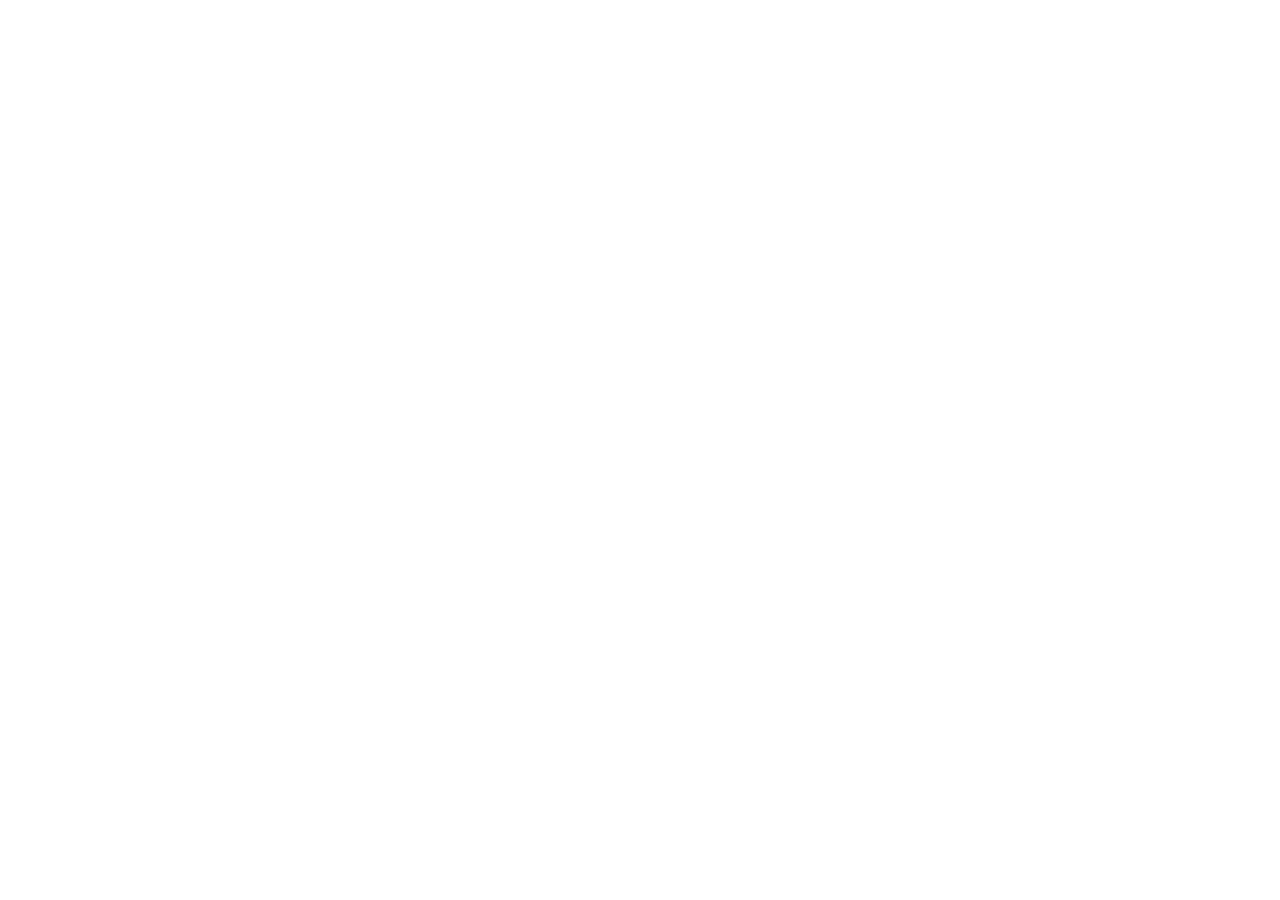
==== commit 6b85b6a2: "fixed swif.js bug" ====
--- a/login/index.html
+++ b/login/index.html
@@ -16,7 +16,6 @@
     <link rel="stylesheet" type="text/css" href="/static/css/login.css">
 
     <script src="/static/js/jquery.min.js"></script>
-    <script src="/static/module/swif.js"></script>
     <script src="/static/module/educa-admin-sdk.js"></script>
     <script src="/static/js/bootstrap.min.js"></script>
     <script src="/static/js/owl.carousel.min.js"></script>
@@ -25,7 +24,7 @@
     <script src="/dist/semantic.min.js"></script> 
     <title>Educa Admin - Login</title>
 
-    <template id="login_page">
+    <template id="signin">
         <div class="row">
             <div class="carou col col-12 col-sm-12 col-md-5 col-lg-5 col-xl-4">
                 
@@ -83,12 +82,11 @@
         </div>
 
         
-    <script src="/static/js/login.js"></script>
-    <script>
-    </script>
+        <script src="/static/js/login.js"></script>
+    
     </template>
 
-    <template id="forgot_page">
+    <template id="forgot-password">
         <div class="row">
             <div class="carou col col-12 col-sm-12 col-md-5 col-lg-5 col-xl-4">
                 
@@ -124,14 +122,12 @@
     
             </div>
         </div>
-
-        
-    <script src="/static/js/login.js"></script>
-    <script>
-    </script>
+ 
+        <script src="/static/js/login.js"></script>
+  
     </template>
 
-    <template id="register_page">
+    <template id="signup">
         <div class="row">
             <div class="carou col col-12 col-sm-12 col-md-5 col-lg-5 col-xl-4">
                 
@@ -505,35 +501,41 @@
             </div>
         </div>
 
-        
-    <script src="/static/js/signup.js"></script>
-    <script>
-        $("#verify-btn").click(function(e) {
-            e.preventDefault();
-            checkSchoolName()
-        })
-        $("#otp-btn").click(function(e) {
-            e.preventDefault();
-            getOTP()
-        })
-    </script>
+        <script src="/static/js/signup.js"></script>
+        <script>
+            $("#verify-btn").click(function(e) {
+                e.preventDefault();
+                checkSchoolName()
+            })
+            $("#otp-btn").click(function(e) {
+                e.preventDefault();
+                getOTP()
+            })
+        </script>
     </template>
 
-    <template route="/">
-        <?use-template: "login_page"?>
-      </template>
-      <template route="/forgot-password">
-        <?use-template: "forgot_page"?>
-      </template>
-      <template route="/signup">
-        <?use-template: "register_page"?>
-      </template>
-
-    <script>
-        var on = XJSX.event.on,
-        emit = XJSX.event.emit;
-        emit("hashchange");
-        </script>
+    <template id="404">
+  
+
+    <main class="">
+      <?use-template: "header"?>
+      <div class="pusher w-white">
+        <div class="ui  vertical masthead center aligned segment">
+          <img src="/static/logos/warning.png" alt="" style="width: 200px; height:auto;">
+          <h1>Error 404: Page Not Found</h1>
+          <div class="ui message warning" style="margin:1em;">
+            <h2 class="header"><?print: hash?></h2>
+            <p>
+              This path is either hidden or unavailable at the moment.
+              <br />
+            G back to <a href="/#">Home</a>
+          </p>
+        </div>
+      </div>
+    </main>
+    
+</template>
+
 </head>
 <body>
     <div class="page-load">
@@ -546,19 +548,9 @@
 
     <script src="/static/js/functions.js"></script>
 
-    <?on: "hashchange"?>
-
-<?eval:
-"var hash=location.hash
-hash=hash.replace(/^\/?#\/?|^/img,'/')
-var page=document.querySelector(`template[route='${hash}']`)||'404';"?>
-
-<?use-template: page?>
-<?end?>
-    
-
-
-    
+      <section class="main">
+
+      </section>
     
 </body>
 </html>
